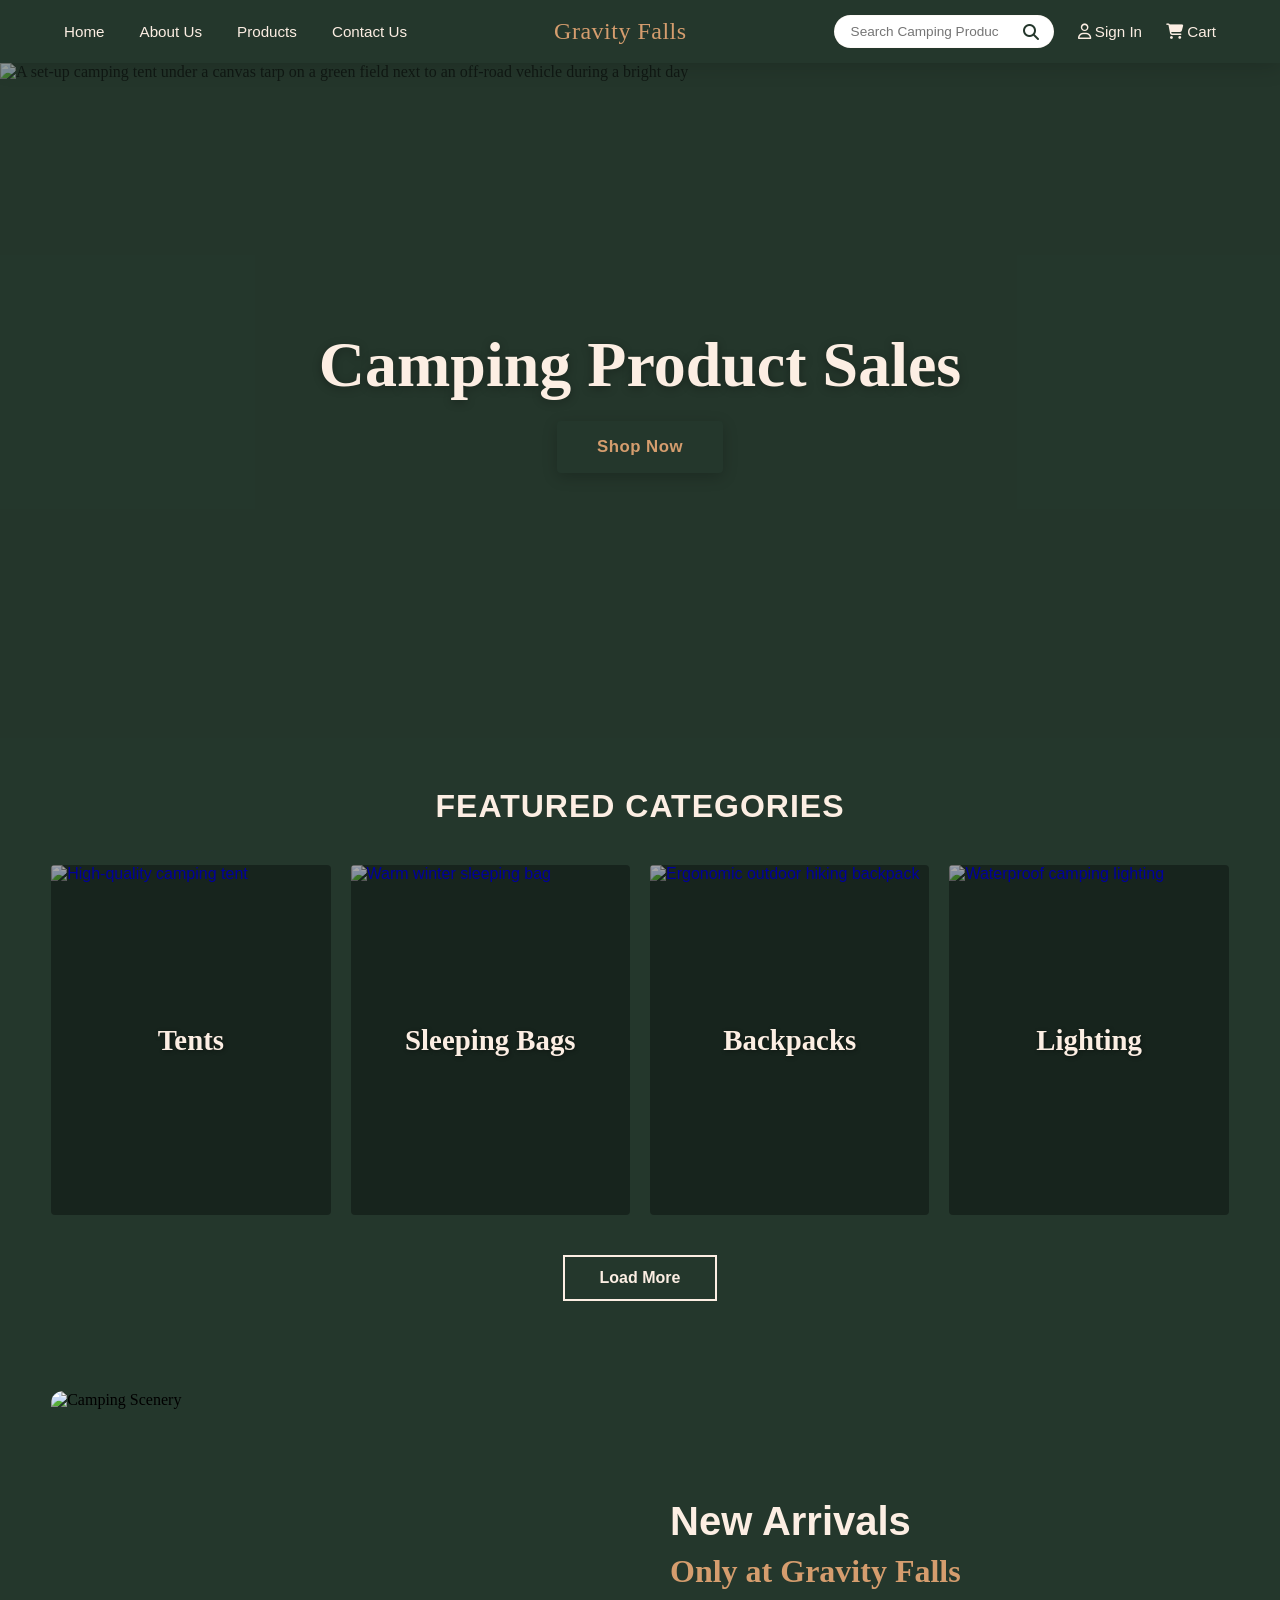
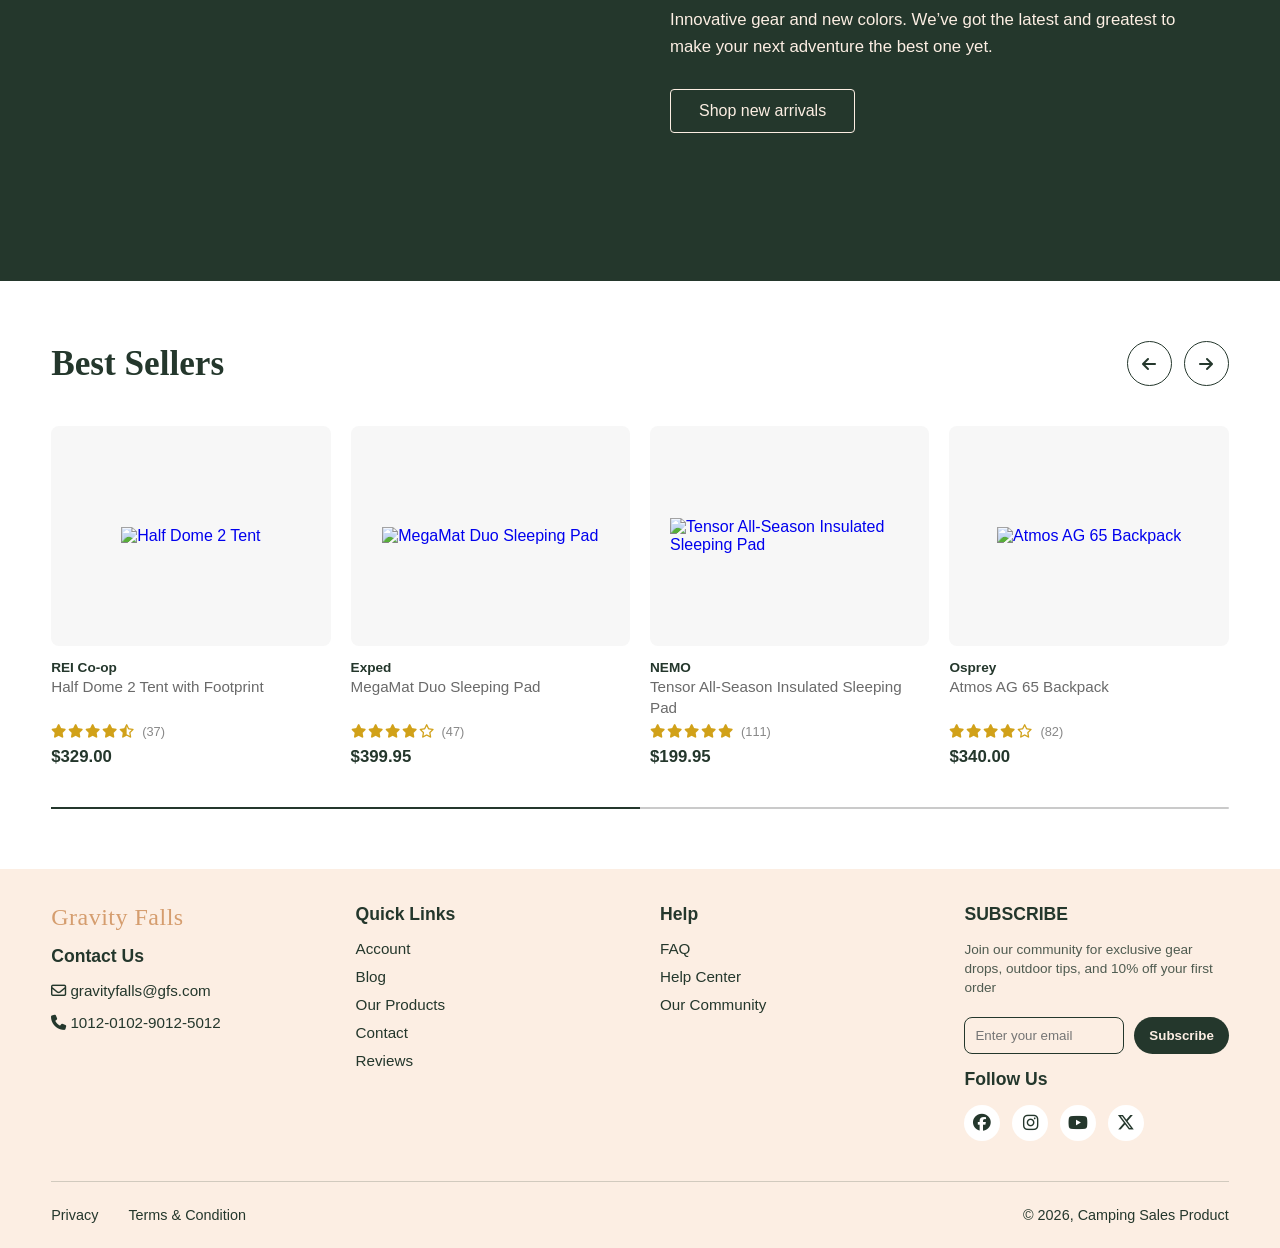
==== index.html @ e85e8c09 "Add files via upload" ====
<!DOCTYPE html>
<html lang="en">

<head>
    <meta charset="UTF-8">
    <meta name="viewport" content="width=device-width, initial-scale=1.0">
    <title>Gravity Falls</title>
    <link rel="stylesheet" href="style.css">
    <link rel="stylesheet" href="https://cdnjs.cloudflare.com/ajax/libs/font-awesome/6.4.2/css/all.min.css">
</head>

<body>

    <!-- Header Section -->
    <header class="site_header">
        <nav class="navbar">

            <!-- Hidden checkbox to power the responsive pure-CSS click toggle -->
            <input type="checkbox" id="menu_toggle" class="menu_toggle_checkbox">

            <!-- Mobile Mobile Trigger Label (Three Bars) -->
            <label for="menu_toggle" class="hamburger_button">
                <span class="bar"></span>
                <span class="bar"></span>
                <span class="bar"></span>
            </label>

            <!-- Left Zone: Nav Links -->
            <div class="left_zone">
                <ul class="nav_links">
                    <li><a href="index.html">Home</a></li>
                    <li><a href="about.html">About Us</a></li>
                    <li><a href="products.html">Products</a></li>
                    <li><a href="contact.html">Contact Us</a></li>
                </ul>
            </div>

            <!-- Center Zone: Website Name-->
            <div class="center_zone">
                <a class="website_logo" href="index.html">Gravity Falls</a>
            </div>

            <!-- Right Zone: Utilities & Shopping Tools -->
            <div class="right_zone">
                <div class="search_box">
                    <input type="search" placeholder="Search Camping Products">
                    <i class="fa-solid fa-magnifying-glass search_icon"></i>
                </div>
                <a href="sign_in.html" class="utility_link signin_link">
                    <i class="fa-regular fa-user"></i> Sign In
                </a>
                <a href="cart.html" class="utility_link cart_link">
                    <i class="fa-solid fa-cart-shopping"></i> Cart
                </a>
            </div>

        </nav>
    </header>


    <!-- Hero Section -->
    <section class="hero_section">

        <img src="images/camping_scenery/Hero1.jpg" alt="A set-up camping tent under a canvas tarp on a green field next to an off-road vehicle during a bright day" class="hero_cover_img">
        <div class="hero_dark_overlay"></div>

        <div class="hero_center_container">
            <div class="hero_text_card">
                <h1>Camping Product Sales</h1>
                <a href="products.html" class="shop_button">Shop Now</a>
            </div>
        </div>

    </section>


    <!-- Featured Categories Section -->
    <section class="categories_outer">
        <div class="categories_container">

            <h2 class="section_title">FEATURED CATEGORIES</h2>

            <div class="categories_grid">

                <a href="#" class="category_card card_tents">
                    <img src="images/camping_products/tents/path_to_your_tents_image.jpg"
                        alt="High-quality camping tent" class="card_bg_img">
                    <div class="card_overlay">
                        <h3>Tents</h3>
                    </div>
                </a>

                <a href="#" class="category_card card_sleepingbags">
                    <img src="images/camping_products/sleeping_bags/path_to_your_sleepingbags_image.jpg"
                        alt="Warm winter sleeping bag" class="card_bg_img">
                    <div class="card_overlay">
                        <h3>Sleeping Bags</h3>
                    </div>
                </a>

                <a href="#" class="category_card card_backpacks">
                    <img src="images/camping_products/backpacks/path_to_your_backpacks_image.jpg"
                        alt="Ergonomic outdoor hiking backpack" class="card_bg_img">
                    <div class="card_overlay">
                        <h3>Backpacks</h3>
                    </div>
                </a>

                <a href="#" class="category_card card_lighting">
                    <img src="images/camping_products/lightings/path_to_your_lights_image.jpg"
                        alt="Waterproof camping lighting" class="card_bg_img">
                    <div class="card_overlay">
                        <h3>Lighting</h3>
                    </div>
                </a>

            </div>
            <div class="load_more_wrapper">
                <a href="products.html" class="load_more_button">Load More</a>
            </div>

        </div>
    </section>


    <!-- New Arrivals Section -->
    <section class="new_arrival_outer">
        <div class="new_arrival_container">

            <div class="new_arrival_image_zone">
                <img src="images/camping_scenery/new_arrival.jpg" alt="Camping Scenery">
            </div>

            <div class="new_arrival_content_zone">
                <span class="new_arrival_kicker">New Arrivals</span>
                <h2>Only at Gravity Falls</h2>
                <p>Innovative gear and new colors. We’ve got the latest and greatest to make your next adventure the
                    best
                    one yet.</p>
                <a href="products.html" class="new_arrival_button">Shop new arrivals</a>
            </div>

        </div>
    </section>

    <!-- Best Sellers Section -->
    <section class="bestsellers_outer">
        <div class="bestsellers_container">

            <div class="slider_header">
                <h2>Best Sellers</h2>
                <div class="slider_controls">
                    <button class="ctrl_btn prev_btn"><i class="fa-solid fa-arrow-left"></i></button>
                    <button class="ctrl_btn next_btn"><i class="fa-solid fa-arrow-right"></i></button>
                </div>
            </div>

            <div class="slider_viewport">
                <div class="slider_track">

                    <div class="product_card">

                        <a href="#" class="product_card_link">

                            <div class="prod_img_box">
                                <img src="images/camping_products/tents/Half_Dome_2_Tent.png" alt="Half Dome 2 Tent">
                            </div>

                            <span class="prod_brand">REI Co-op</span>
                            <h3 class="prod_title">Half Dome 2 Tent with Footprint</h3>

                            <div class="prod_rating">
                                <i class="fa-solid fa-star"></i>
                                <i class="fa-solid fa-star"></i>
                                <i class="fa-solid fa-star"></i>
                                <i class="fa-solid fa-star"></i>
                                <i class="fa-regular fa-star-half-stroke"></i>
                                <span class="rating_count">(37)</span>
                            </div>

                            <span class="prod_price">$329.00</span>

                        </a>
                    </div>

                    <div class="product_card">

                        <a href="#" class="product_card_link">

                            <div class="prod_img_box">
                                <img src="images/camping_products/sleeping_bags/MegaMat_Duo_SleepingPad.png"
                                    alt="MegaMat Duo Sleeping Pad">
                            </div>

                            <span class="prod_brand">Exped</span>
                            <h3 class="prod_title">MegaMat Duo Sleeping Pad</h3>

                            <div class="prod_rating">
                                <i class="fa-solid fa-star"></i>
                                <i class="fa-solid fa-star"></i>
                                <i class="fa-solid fa-star"></i>
                                <i class="fa-solid fa-star"></i>
                                <i class="fa-regular fa-star"></i>
                                <span class="rating_count">(47)</span>
                            </div>

                            <span class="prod_price">$399.95</span>

                        </a>

                    </div>

                    <div class="product_card">

                        <a href="#" class="product_card_link">

                            <div class="prod_img_box">
                                <img src="images/camping_products/sleeping_bags/Tensor_All-Season_Insulated_SleepingPad.png"
                                    alt="Tensor All-Season Insulated Sleeping Pad">
                            </div>
                            <span class="prod_brand">NEMO</span>
                            <h3 class="prod_title">Tensor All-Season Insulated Sleeping Pad</h3>
                            <div class="prod_rating">
                                <i class="fa-solid fa-star"></i>
                                <i class="fa-solid fa-star"></i>
                                <i class="fa-solid fa-star"></i>
                                <i class="fa-solid fa-star"></i>
                                <i class="fa-solid fa-star"></i>
                                <span class="rating_count">(111)</span>
                            </div>
                            <span class="prod_price">$199.95</span>

                        </a>

                    </div>

                    <div class="product_card">

                        <a href="#" class="product_card_link">

                            <div class="prod_img_box">
                                <img src="images/camping_products/backpacks/Atmos_AG_65_Backpack.png"
                                    alt="Atmos AG 65 Backpack">
                            </div>

                            <span class="prod_brand">Osprey</span>
                            <h3 class="prod_title">Atmos AG 65 Backpack</h3>

                            <div class="prod_rating">
                                <i class="fa-solid fa-star"></i>
                                <i class="fa-solid fa-star"></i>
                                <i class="fa-solid fa-star"></i>
                                <i class="fa-solid fa-star"></i>
                                <i class="fa-regular fa-star"></i>
                                <span class="rating_count">(82)</span>
                            </div>

                            <span class="prod_price">$340.00</span>

                        </a>

                    </div>

                    <div class="product_card">

                        <a href="#" class="product_card_link">

                            <div class="prod_img_box">
                                <img src="images/camping_products/stoves/Everest2X_Camping_Stove.png"
                                    alt="Everest 2X Camping Stove">
                            </div>

                            <span class="prod_brand">Camp Chef</span>
                            <h3 class="prod_title">Everest 2X Camping Stove</h3>

                            <div class="prod_rating">
                                <i class="fa-solid fa-star"></i>
                                <i class="fa-solid fa-star"></i>
                                <i class="fa-solid fa-star"></i>
                                <i class="fa-solid fa-star"></i>
                                <i class="fa-solid fa-star"></i>
                                <span class="rating_count">(54)</span>
                            </div>

                            <span class="prod_price">$189.95</span>

                        </a>

                    </div>

                    <div class="product_card">

                        <a href="#" class="product_card_link">

                            <div class="prod_img_box">
                                <img src="images/camping_products/stoves/Jetboil_Flash_Cooking_System.png""
                                    alt="Jetboil Flash Cooking System">
                            </div>

                            <span class="prod_brand">Jetboil</span>
                            <h3 class="prod_title">Flash Backpacking Cooking System</h3>

                            <div class="prod_rating">
                                <i class="fa-solid fa-star"></i>
                                <i class="fa-solid fa-star"></i>
                                <i class="fa-solid fa-star"></i>
                                <i class="fa-solid fa-star"></i>
                                <i class="fa-solid fa-star"></i>
                                <span class="rating_count">(452)</span>
                            </div>

                            <span class="prod_price">$129.95</span>
                        </a>
                    </div>

                    <div class="product_card">

                        <a href="#" class="product_card_link">

                            <div class="prod_img_box">
                                <img src="images/camping_products/bottles/YETI_Rambler_36oz_Bottle.png"
                                    alt="YETI Rambler 36 oz Bottle">
                            </div>

                            <span class="prod_brand">YETI</span>
                            <h3 class="prod_title">Rambler 36 oz Vacuum Insulated Bottle</h3>

                            <div class="prod_rating">
                                <i class="fa-solid fa-star"></i>
                                <i class="fa-solid fa-star"></i>
                                <i class="fa-solid fa-star"></i>
                                <i class="fa-solid fa-star"></i>
                                <i class="fa-solid fa-star"></i>
                                <span class="rating_count">(512)</span>
                            </div>

                            <span class="prod_price">$50.00</span>
                        </a>
                    </div>

                    <div class="product_card">

                        <a href="#" class="product_card_link">

                            <div class="prod_img_box">
                                <img src="images/camping_products/chairs/Helinox_Chair_One.png"
                                    alt="Helinox Chair One">
                            </div>

                            <span class="prod_brand">Helinox</span>
                            <h3 class="prod_title">Chair One Lightweight Camp Chair</h3>

                            <div class="prod_rating">
                                <i class="fa-solid fa-star"></i>
                                <i class="fa-solid fa-star"></i>
                                <i class="fa-solid fa-star"></i>
                                <i class="fa-solid fa-star"></i>
                                <i class="fa-regular fa-star-half-stroke"></i>
                                <span class="rating_count">(89)</span>
                            </div>

                            <span class="prod_price">$109.95</span>
                        </a>
                    </div>

                </div>
            </div>

            <div class="slider_progress_bar">
                <div class="progress_fill"></div>
            </div>

        </div>
    </section>


    <!-- Footer Section -->
    <footer class="footer_outer">
        <div class="footer_container">

            <div class="footer_main">

                <div class="footer_column contact_col">
                    <div class="website_logo">
                        Gravity Falls
                    </div>
                    <h3>Contact Us</h3>
                    <a class="contact_item" href="mailto:gravityfalls@gfs.com">
                        <i class="fa-regular fa-envelope"></i> gravityfalls@gfs.com
                    </a>
                    <a class="contact_item" href="tel:1012010290125012">
                        <i class="fa-solid fa-phone"></i> 1012-0102-9012-5012
                    </a>
                </div>

                <div class="footer_column">
                    <h3>Quick Links</h3>
                    <ul>
                        <li><a href="account.html">Account</a></li>
                        <li><a href="#">Blog</a></li>
                        <li><a href="products.html">Our Products</a></li>
                        <li><a href="contact.html">Contact</a></li>
                        <li><a href="about.html">Reviews</a></li>
                    </ul>
                </div>

                <div class="footer_column">
                    <h3>Help</h3>
                    <ul>
                        <li><a href="#">FAQ</a></li>
                        <li><a href="#">Help Center</a></li>
                        <li><a href="#">Our Community</a></li>
                    </ul>
                </div>

                <div class="footer_column subscribe_col">
                    <h3>SUBSCRIBE</h3>
                    <p class="subscribe_message">Join our community for exclusive gear drops, outdoor tips, and 10% off
                        your first order</p>
                    <div class="subscribe_form">
                        <input type="email" placeholder="Enter your email">
                        <button type="submit">Subscribe</button>
                    </div>
                    <h3>Follow Us</h3>
                    <div class="social_icons">
                        <a href="#" class="social_circle"><i class="fab fa-facebook"></i></a>
                        <a href="#" class="social_circle"><i class="fab fa-instagram"></i></a>
                        <a href="#" class="social_circle"><i class="fab fa-youtube"></i></a>
                        <a href="#" class="social_circle"><i class="fab fa-x-twitter"></i></a>
                    </div>
                </div>

            </div>
            <div class="footer_bottom">
                <div class="bottom_links">
                    <a href="#">Privacy</a>
                    <a href="#">Terms & Condition</a>
                </div>
                <p class="copyright">© 2026, Camping Sales Product</p>
            </div>

        </div>
    </footer>
    <script src="script.js"></script>
</body>

</html>
---- style.css ----
/* --- Global Styles and Resets --- */
*,
*::before,
*::after {
    margin: 0;
    padding: 0;
    box-sizing: border-box;
}

a,
input,
button,
textarea,
select {
    font-family: 'Inter', sans-serif;
    text-decoration: none;
    outline: none;
}

/* Clean Media/Asset Resets */
img,
video {
    max-width: 100%;
    height: auto;
    display: block;
}

html,
body {
    margin: 0;
    padding: 0;
    background-color: #24372C;
    /* 👈 This controls the color outside your main wrapper */
    width: 100%;
    min-height: 100vh;
}

/* --- Header ---*/
.site_header {
    position: -webkit-sticky;
    position: sticky;
    top: 0;
    left: 0;
    width: 100%;

    z-index: 9999;

    background-color: #24372C;
    box-shadow: 0 4px 20px rgba(0, 0, 0, 0.15);
    box-sizing: border-box;
}

.navbar {
    display: flex;
    justify-content: space-between;
    align-items: center;
    padding: 15px 5%;
    max-width: 1400px;
    margin: 0 auto;
    position: relative;
}

.menu_toggle_checkbox {
    display: none;
}

.hamburger_button {
    display: none;
    flex-direction: column;
    gap: 5px;
    cursor: pointer;
    z-index: 100;
}

.hamburger_button .bar {
    width: 25px;
    height: 3px;
    background-color: #FCEEE3;
    transition: all 0.3s ease;
}

.nav_links {
    display: flex;
    list-style: none;
    gap: 35px;
}

.nav_links a,
.utility_link {
    color: #FCEEE3;
    font-weight: 500;
    font-size: 0.95rem;
    transition: color 0.2s ease;
}

.nav_links a:hover,
.utility_link:hover {
    color: #D59D6E;
}

.center_zone {
    display: flex;
    justify-content: center;
    align-items: center;
}

.website_logo {
    font-family: 'DM Serif Display', serif;
    color: #D59D6E;
    font-weight: 500;
    font-size: 1.5rem;
    letter-spacing: 0.5px;
}

.right_zone {
    display: flex;
    align-items: center;
    gap: 24px;
}

.search_box {
    position: relative;
    display: flex;
    align-items: center;
}

.search_box input {
    padding: 8px 40px 8px 16px;
    border: 1px solid rgba(252, 238, 227, 0.3);
    border-radius: 20px;
    background-color: #ffffff;
    width: 220px;
    font-size: 0.85rem;
}

.search_icon {
    position: absolute;
    right: 15px;
    color: #24372C;
}

/* Specialized Header Style for Authentication Pages (Sign In/Sign Up) */

/* 1. Establish the positioning anchor context for the centered logo */
.site_header .auth-header-style {
    position: relative !important;
    /* Set layout anchor point */
    display: flex;
    justify-content: space-between;
    /* Pushes the remaining link blocks cleanly to opposite sides */
    align-items: center;
    width: 100%;
    padding: 20px 5%;
    box-sizing: border-box;
}

/* 2. Target the Gravity Falls Logo Link inside the Auth Header only */
.auth-header-style .center_zone {
    /* 🚨 THE FORCE-CENTER SYSTEM 🚨 */
    position: absolute !important;
    left: 50% !important;
    top: 50% !important;
    transform: translate(-50%, -50%) !important;
    /* Locks logo mass perfectly at dead center of the viewport */

    /* Presentation details matching your brand */
    white-space: nowrap;
    z-index: 10;
}

/* 3. Ensure the left-side links don't stretch into the absolute center space */
.auth-header-style .left_zone {
    display: flex;
    gap: 24px;
    z-index: 2;
}

/* 4. Ensure the right-side actions stay perfectly aligned to the right wall */
.auth-header-style .right_zone {
    display: flex;
    gap: 20px;
    z-index: 2;
}


/* --- Footer Section --- */
.footer_outer {
    display: flex;
    justify-content: space-between;
    background-color: #FCEEE3;
    width: 100%;
    color: #24372C;
    padding-top: 35px;
}

.footer_container {
    max-width: 1400px;
    margin: 0 auto;
    width: 100%;
    padding: 0 4%;
}

.footer_main {
    display: flex;
    justify-content: space-between;
    align-items: flex-start;
    gap: 40px;
    padding-bottom: 40px;
}

.footer_column {
    display: flex;
    flex-direction: column;
    gap: 15px;
    flex: 1;
}

.footer_column h3 {
    font-family: 'Inter', sans-serif;
    font-size: 1.1rem;
    font-weight: 700;
    text-transform: capitalize;
}

.footer_column ul {
    list-style: none;
    padding: 0;
    margin: 0;
    display: flex;
    flex-direction: column;
    gap: 10px;
}

.footer_column a {
    color: #24372C;
    font-family: 'Inter', sans-serif;
    font-size: 0.95rem;
    transition: color 0.2s;
}

.footer_column a:hover {
    color: #C5926B;
}

.subscribe_form {
    display: flex;
    gap: 10px;
}

.subscribe_message {
    font-family: 'Inter', sans-serif;
    font-size: 0.85rem;
    line-height: 1.4;
    color: #24372C;
    opacity: 0.8;
    margin-bottom: 5px;
}

.subscribe_form input {
    padding: 10px;
    border: 1px solid #24372C;
    border-radius: 8px;
    background-color: transparent;
    width: 100%;
}

.subscribe_form button {
    background-color: #24372C;
    color: #FCEEE3;
    border: none;
    padding: 10px 15px;
    border-radius: 20px;
    cursor: pointer;
    font-weight: 600;
}

.subscribe_form button:hover {
    outline: 1px solid #24372C;
    background-color: transparent;
    color: #24372C;
}

.social_icons {
    display: flex;
    gap: 12px;
}

.social_circle {
    display: flex;
    justify-content: center;
    align-items: center;
    width: 35px;
    height: 35px;
    background-color: #ffffff; 
    border-radius: 50%;
    font-weight: bold;
    text-decoration: none;
}

.social_circle i {
    color: #24372C;
    font-size: 1.1rem;
    transition: transform 0.2s ease;
}

.social_circle:hover i {
    transform: scale(1.2);
    color: #C5926B;
}

/* --- BOTTOM BAR STYLING --- */
.footer_bottom {
    display: flex;
    justify-content: space-between;
    align-items: center;
    border-top: 1px solid rgba(36, 55, 44, 0.2);
    padding: 25px 0;
    font-family: 'Inter', sans-serif;
    font-size: 0.9rem;
}

.bottom_links {
    display: flex;
    gap: 30px;
}

.bottom_links a {
    color: #24372C;
}

.bottom_links a:hover {
    text-decoration: underline;
}


/* --- Hero Section --- */

.hero_section {
    position: relative;
    /* Acts as the absolute anchoring boundary for the image and overlay */
    width: 100%;
    min-height: 75vh;
    /* Automatically spans across 75% of the browser window height */
    display: flex;
    align-items: center;
    justify-content: center;
    overflow: hidden;
    /* Keeps anything that spills out cleanly clipped */
}

/* 1. Force the HTML Image to stretch and behave like a background backdrop */
.hero_cover_img {
    position: absolute;
    top: 0;
    left: 0;
    width: 100%;
    height: 100%;
    object-fit: cover;
    object-position: bottom;
}

/* 2. Dark Tint Overlay Screen to guarantee the text remains easy to read */
.hero_dark_overlay {
    position: absolute;
    top: 0;
    left: 0;
    width: 100%;
    height: 100%;
    background-color: rgba(36, 55, 44, 0.45);
    /* Uses your forest green color code with 45% transparency */
    z-index: 2;
    /* Sits directly above the image, but below text */
}

/* 3. The Content Container bounding box */
.hero_center_container {
    position: relative;
    z-index: 3;
    /* Sits safely on top of the dark tint screen */
    width: 100%;
    max-width: 1400px;
    padding: 0 5%;
    display: flex;
    justify-content: center;
}

/* 4. Centered Text Alignment Card */
.hero_text_card {
    text-align: center;
    max-width: 750px;
    /* Prevents text lines from getting too long and hard to scan */
    color: #FCEEE3;
    /* Cream white text contrast */
}

.hero_text_card h1 {
    font-family: 'DM Serif Display', serif;
    color: #FCEEE3;
    /* Overrides your dark header color baseline with glowing white */
    font-size: 4rem;
    line-height: 1.15;
    margin-bottom: 20px;
    text-shadow: 0 2px 10px rgba(0, 0, 0, 0.3);
    /* Soft subtle shadow to boost text sharpness */
}

/* Call-to-Action Primary Button */
.shop_button {
    display: inline-block;
    background-color: #24372C;
    /* Brand Gold primary anchor coloring */
    color: #D59D6E;
    /* Dark text inside button for contrast safety readings */
    padding: 16px 40px;
    border-radius: 4px;
    font-weight: 600;
    font-size: 1.05rem;
    letter-spacing: 0.5px;
    transition: all 0.25s ease;
    box-shadow: 0 4px 15px rgba(0, 0, 0, 0.2);
}

.shop_button:hover {
    background-color: #24372C;
    /* Smooth inverse transition state back to green */
    color: #FCEEE3;
    transform: translateY(-2px);
    /* Gentle modern micro-lift effect */
}


/* --- CATEGORIES SECTION --- */
.categories_outer {
    background-color: #24372C;
    padding: 50px 0;
    width: 100%;
}

.categories_container {
    max-width: 1400px;
    margin: 0 auto;
    width: 100%;
    padding: 0 4%;
}

.section_title {
    text-align: center;
    font-family: 'Inter', sans-serif;
    font-size: 2rem;
    font-weight: 700;
    letter-spacing: 1px;
    margin-bottom: 40px;
    color: #FCEEE3;
}

/* --- THE GRID ENGINE --- */
.categories_grid {
    display: grid;
    grid-template-columns: repeat(4, 1fr);
    gap: 20px;
    margin-bottom: 40px;
}

/* Individual Card Setup */
.category_card {
    height: 350px;
    border-radius: 4px;
    overflow: hidden;
    text-decoration: none;
    display: block;
    background-size: cover;
    background-position: center;
    transition: transform 0.3s ease;

    position: relative;
    overflow: hidden;
}

.card_bg_img {
    position: absolute;
    top: 0;
    left: 0;
    width: 100% !important;
    height: 100% !important;

    /* 🚨 THE CRITICAL IMAGE PROPERTY 🚨 */
    object-fit: cover;
    /* Forces the photo to crop and scale smoothly without stretching awkwardly */

    object-position: center;
    z-index: 1;
    /* Sits below your text overlays */
    transition: transform 0.4s ease;
    /* Smooth transition effect for hover zoom */
}


/* Subtle Hover zoom effect */
.category_card:hover {
    transform: translateY(-5px);
}

/* Overlay dark tinted screen to make text readable */
.card_overlay {
    position: absolute;
    background-color: rgba(0, 0, 0, 0.35);
    width: 100%;
    height: 100%;
    display: flex;
    justify-content: center;
    align-items: center;
    transition: background-color 0.3s ease;
    z-index: 2;
}

.category_card:hover .card_overlay {
    background-color: rgba(0, 0, 0, 0.45);
}

/* Typography on top of images */
.card_overlay h3 {
    color: #FCEEE3;
    font-family: 'DM Serif Display', serif;
    font-size: 1.8rem;
    text-shadow: 1px 1px 4px rgba(0, 0, 0, 0.4);
}

/* --- LOAD MORE BUTTON --- */
.load_more_wrapper {
    display: flex;
    justify-content: center;
}

.load_more_button {
    background-color: transparent;
    color: #FCEEE3;
    border: 2px solid #FCEEE3;
    padding: 12px 35px;
    font-family: 'Inter', sans-serif;
    font-weight: 600;
    font-size: 1rem;
    cursor: pointer;
    transition: all 0.2s ease;
}

.load_more_button:hover {
    background-color: #FCEEE3;
    color: #24372C;
}


/* --- NEW ARRIVALS SECTION STYLING --- */
.new_arrival_outer {
    background-color: #24372C;
    padding: 40px 0;
    width: 100%;
}

.new_arrival_container {
    max-width: 1400px;
    margin: 0 auto;
    width: 100%;
    padding: 0 4%;
    display: flex;
    align-items: center;
    gap: 60px;
}

/* --- LEFT COLUMN: IMAGE SETUP --- */
.new_arrival_image_zone {
    flex: 1;
}

.new_arrival_image_zone img {
    width: 100%;
    height: auto;
    display: block;
    border-radius: 12px;
    object-fit: cover;
    height: 450px;
    /* background-size: cover;
    background-position: center; */
}

/* --- RIGHT COLUMN: TEXT CARD SETUP --- */
.new_arrival_content_zone {
    flex: 1;
    display: flex;
    flex-direction: column;
    align-items: flex-start;
}

.new_arrival_kicker {
    font-family: 'Inter', sans-serif;
    font-size: 2.5rem;
    font-weight: 600;
    color: #FCEEE3;
    margin-bottom: 8px;
}

.new_arrival_content_zone h2 {
    font-family: 'DM Serif Display', serif;
    font-size: 2rem;
    color: #D59D6E;
    margin-bottom: 16px;
    line-height: 1.2;
}

.new_arrival_content_zone p {
    font-family: 'Inter', sans-serif;
    font-size: 1.05rem;
    line-height: 1.6;
    color: #FCEEE3;
    margin-bottom: 28px;
    max-width: 520px;
}

/* --- THE CALL-TO-ACTION BUTTON --- */
.new_arrival_button {
    display: inline-block;
    text-decoration: none;
    font-family: 'Inter', sans-serif;
    font-weight: 500;
    font-size: 1rem;
    color: #FCEEE3;
    background-color: transparent;
    border: 1px solid #FCEEE3;
    padding: 12px 28px;
    border-radius: 4px;
    transition: all 0.2s ease;
}

/* Hover Interactive State */
.new_arrival_button:hover {
    background-color: #FCEEE3;
    color: #24372C;
}


/* --- BEST SELLERS SLIDER STYLING --- */
.bestsellers_outer {
    background-color: #ffffff;
    padding: 60px 0;
    width: 100%;
}

.bestsellers_container {
    max-width: 1400px;
    margin: 0 auto;
    width: 100%;
    padding: 0 4%;
    display: grid;
}

.slider_header {
    display: flex;
    justify-content: space-between;
    align-items: center;
    margin-bottom: 30px;
}

.slider_header h2 {
    font-family: 'DM Serif Display', serif;
    font-size: 2.2rem;
    color: #24372C;
}

/* Rounded Navigation Arrow Buttons */
.slider_controls {
    display: flex;
    gap: 12px;
}

.ctrl_btn {
    width: 45px;
    height: 45px;
    border-radius: 50%;
    border: 1px solid #24372C;
    background-color: #ffffff;
    color: #24372C;
    cursor: pointer;
    display: flex;
    justify-content: center;
    align-items: center;
    font-size: 1rem;
    transition: all 0.2s ease;
}

.ctrl_btn:hover {
    background-color: #24372C;
    color: #FCEEE3;
}

/* --- THE VIEWPORT WINDOW --- */
.slider_viewport {
    width: 100%;
    overflow: hidden;
    /* Hides extra products extending off-screen */
    padding: 10px 0;
}

/* --- THE TRACK ENGINE --- */
.slider_track {
    display: flex;
    gap: 20px;
    width: 100%;
    transition: transform 0.5s cubic-bezier(0.25, 1, 0.5, 1);
    /* Makes the sliding snap beautifully smoothly */
}

/* --- INDIVIDUAL PRODUCT CARDS --- */
.product_card {
    /* calculation: takes up exactly 25% of window minus the gaps to show 4 cards total */
    flex: 0 0 calc(25% - 15px);
    display: flex;
    flex-direction: column;
    background-color: #ffffff;
}

.prod_img_box {
    background-color: #f7f7f7;
    /* Soft gray backing card style from REI */
    border-radius: 8px;
    padding: 20px;
    margin-bottom: 12px;
    display: flex;
    justify-content: center;
    align-items: center;
    height: 220px;
}

.prod_img_box img {
    max-height: 100%;
    max-width: 100%;
    object-fit: contain;
    /* Keeps items cleanly boxed without crop distortion */
}

.prod_brand {
    font-family: 'Inter', sans-serif;
    font-weight: 700;
    font-size: 0.85rem;
    color: #24372C;
    margin-bottom: 4px;
}

.prod_title {
    font-family: 'Inter', sans-serif;
    font-weight: 400;
    font-size: 0.95rem;
    line-height: 1.4;
    color: #6a6a6a;
    margin-bottom: 8px;
    /* Limits text display to 2 lines so alignment stays clean across all cards */
    display: -webkit-box;
    overflow: hidden;
    height: 40px;
}

/* Font Awesome Gold Stars Setup */
.prod_rating {
    display: flex;
    align-items: center;
    gap: 2px;
    color: #d1a119;
    /* Warm gold stars */
    font-size: 0.85rem;
    margin-bottom: 8px;
}

.rating_count {
    color: #666666;
    margin-left: 6px;
    font-size: 0.8rem;
}

.prod_price {
    font-family: 'Inter', sans-serif;
    font-weight: 600;
    font-size: 1.05rem;
    color: #24372C;
}

/* --- BOTTOM WIREFRAME PROGRESS TRACKBAR --- */
.slider_progress_bar {
    width: 100%;
    height: 2px;
    background-color: #cacaca;
    margin-top: 30px;
    position: relative;
    border-radius: 2px;
}

.progress_fill {
    position: absolute;
    left: 0;
    top: 0;
    height: 100%;
    width: 50%;
    /* Set width manually to reflect active slide position viewing */
    background-color: #24372C;
    transition: left 0.5s ease, width 0.5s ease;
}


/* --- About Page Styling --- */

.about_page_wrapper {
    width: 100%;
    background-color: #24372C;
    /* margin: 0 auto; */
    padding-right: 4%;
    padding-left: 4%;
    padding-bottom: 4%;
    box-sizing: border-box;
    font-family: inherit;
}

.text_center {
    text-align: center;
}

/* --- Section 1: Hero Frame Box (Light Inner container Box inside Dark Canvas) --- */
.about_hero_section {
    text-align: center;
    background-color: #24372C;
    padding-top: 40px;
    /* Extra bottom cushion allows overlapping images to sit safely */
    /* margin: 0 auto; */
    width: 100%;
    height: 300px;
}

.about_hero_section h1 {
    font-size: 3.2rem;
    color: #FCEEE3;
    /* Dark green font focal contrast headline */
    margin: 0 auto 15px auto;
    font-weight: 700;
}

.section_intro {
    max-width: 750px;
    margin: 0 auto 0px auto;
    color: #D1DDD6;
    font-size: 1.05rem;
    line-height: 1.7;
}

/* --- Staggered Multi-Size Image Grid Setup --- */
.hero_gallery_grid {
    display: flex;
    justify-content: space-between;
    align-items: flex-start;
    /* Keeps layout components top-aligned for staggered drop heights */
    gap: 24px;
    width: 100%;
}

.gallery_img_box {
    flex: 1;
    background-color: #DDE2DF;
    /* Placeholder fallback image color block matching your wireframe styles */
    border-radius: 12px;
    overflow: hidden;
    box-shadow: 0 12px 32px rgba(0, 0, 0, 0.15);
    /* Adds elevation lift separation context */
}

.gallery_img_box img {
    width: 100%;
    height: 100%;
    object-fit: cover;
    /* Zero stretch compression image styling scaling rules */
}

/* Asymmetrical Height Config verbatim from wireframes */
.hero_gallery_grid .gallery_img_box:nth-child(1) {
    height: 350px;
    margin-top: 0;
}

.hero_gallery_grid .gallery_img_box:nth-child(2) {
    height: 230px;
    margin-top: 40px;
}

.hero_gallery_grid .gallery_img_box:nth-child(3) {
    height: 390px;
    margin-top: 0;
}

.hero_gallery_grid .gallery_img_box:nth-child(4) {
    height: 290px;
    margin-top: 20px;
}


/* --- Section 2: Split Informational Content Columns --- */
.about_split_intro_section {
    max-width: 1200px;
    margin: 50px auto 100px auto;
}

.about_split_intro_section h2 {
    max-width: 950px;
    font-size: 2.4rem;
    color: #FCEEE3;
    margin-bottom: 35px;
    line-height: 1.3;
}

.split_text_row {
    display: flex;
    gap: 50px;
}

.split_text_row p {
    flex: 1;
    color: #D1DDD6;
    line-height: 1.75;
    font-size: 1.05rem;
}


/* --- Section 3: Empower Adventurers Banner Section --- */
.about_split_intro_section,
.empower_section,
.features_badge_section,
.testimonials_section {
    max-width: 1200px;
    margin-left: auto;
    margin-right: auto;
}

.empower_section {
    margin-bottom: 110px;
}

.empower_container {
    display: flex;
    align-items: center;
    gap: 60px;
}

.empower_img_zone {
    flex: 1;
    height: 420px;
    background-color: rgba(255, 255, 255, 0.1);
    border-radius: 16px;
    overflow: hidden;
}

.empower_img_zone img {
    width: 100%;
    height: 100%;
    object-fit: cover;
}

.empower_content_zone {
    flex: 1;
}

.empower_content_zone h2 {
    font-size: 2.4rem;
    color: #FCEEE3;
    margin-bottom: 20px;
}

.empower_content_zone p {
    color: #D1DDD6;
    line-height: 1.75;
    font-size: 1.05rem;
}


/* --- Section 4: Three Column Badges Grid --- */
.features_badge_section {
    margin-bottom: 110px;
}

.features_badge_section h2 {
    text-align: center;
    font-size: 2.4rem;
    color: #FCEEE3;
    margin-bottom: 15px;
}

.features_sub {
    max-width: 800px;
    margin: 0 auto 50px auto;
    color: #D1DDD6;
    font-size: 1.05rem;
}

.badges_grid {
    display: flex;
    justify-content: space-between;
    gap: 30px;
}

.badge_card {
    flex: 1;
    text-align: center;
    display: flex;
    flex-direction: column;
    align-items: center;
    padding: 10px;
}

.circle_avatar_placeholder {
    width: 130px;
    height: 130px;
    border-radius: 50%;
    background-color: rgba(255, 255, 255, 0.15);
    margin-bottom: 25px;
    overflow: hidden;
}

.circle_avatar_placeholder img {
    width: 100%;
    height: 100%;
    object-fit: cover;
}

.badge_card h3 {
    font-size: 1.35rem;
    margin-bottom: 12px;
    color: #FCEEE3;
}

.badge_card p {
    color: #D1DDD6;
    font-size: 0.98rem;
    line-height: 1.5;
}


/* --- Section 5: Review Cards Block (Color Updates requested) --- */
.testimonials_section {
    margin-bottom: 60px;
}

.testimonials_section h2 {
    text-align: center;
    font-size: 2.4rem;
    color: #FCEEE3;
    margin-bottom: 12px;
}

.testimonial_sub {
    color: #B2C4B9;
    margin-bottom: 50px;
}

.reviews_grid {
    display: flex;
    justify-content: space-between;
    gap: 25px;
}

.review_card {
    flex: 1;
    background-color: #24372C;
    border: 1px solid #3A5344;
    border-radius: 16px;
    padding: 35px;
    display: flex;
    flex-direction: column;
    justify-content: space-between;
    box-shadow: 0 8px 24px rgba(0, 0, 0, 0.1);
}

.stars_row {
    color: #FFC107;
    font-size: 1.1rem;
    margin-bottom: 20px;
}

.review_text {
    color: #E2EAE5;
    line-height: 1.7;
    margin-bottom: 30px;
    font-size: 0.98rem;
    font-style: italic;
}

.reviewer_profile {
    display: flex;
    align-items: center;
    gap: 15px;
    border-top: 1px solid #3A5344;
    padding-top: 20px;
}

.profile_circle {
    width: 48px;
    height: 48px;
    border-radius: 50%;
    overflow: hidden;
}

.profile_circle img {
    width: 100%;
    height: 100%;
    object-fit: cover;
}

.profile_info h4 {
    margin: 0 0 4px 0;
    font-size: 1rem;
    color: #FCEEE3;
}

.profile_info span {
    font-size: 0.85rem;
    color: #B2C4B9;
}


/* --- USER REGISTRATION & AUTHENTICATION STYLING SYSTEM --- */

/* Global core document canvas setup wrapper layer */
.auth_page_container {
    width: 100%;
    min-height: calc(100vh - 160px);
    background-color: #24372C;
    display: flex;
    justify-content: center;
    align-items: center;
    padding: 60px 4% 90px 4%;
    box-sizing: border-box;
}

/* Master Centered Content Card Element Block wrapper */
.auth_split_card {
    width: 100%;
    max-width: 1140px;
    min-height: 640px;
    background-color: #F4F6F5;
    border-radius: 24px;
    box-shadow: 0 20px 50px rgba(0, 0, 0, 0.3);
    display: flex;
    overflow: hidden;
}

/* --- Left Column Panel: Brand Graphics Promo Billboard Zone --- */
.auth_brand_side {
    flex: 1.1;
    /* background-color: #1A2820;        */
    background-image: linear-gradient(to top, rgba(26, 40, 32, 0.92), rgba(36, 55, 44, 0.45)),
        url('https://images.unsplash.com/photo-1504280390367-361c6d9f38f4?auto=format&fit=crop&w=1000&q=80');
    /* Beautiful mountain trail camp background asset overlay */
    background-size: cover;
    background-position: center;
    padding: 45px;
    display: flex;
    flex-direction: column;
    justify-content: space-between;
    position: relative;
    color: #FFFFFF;
}

.brand_logo_row {
    display: flex;
    align-items: center;
    gap: 12px;
}

.logo_icon_badge {
    width: 36px;
    height: 36px;
    background-color: #FCEEE3;
    border-radius: 50%;
    display: inline-block;
    position: relative;
}

/* Tiny tree-like structural representation icon inside logo circle element */
.logo_icon_badge::after {
    content: "▲";
    color: #24372C;
    font-size: 14px;
    position: absolute;
    top: 50%;
    left: 50%;
    transform: translate(-50%, -50%);
}

.logo_text_brand {
    font-size: 1.3rem;
    font-weight: 700;
    letter-spacing: 0.5px;
    color: #D59D6E;
}

.brand_promo_content h2 {
    font-size: 2.3rem;
    line-height: 1.25;
    margin-bottom: 15px;
    font-weight: 700;
    color: #FCEEE3;
}

.brand_promo_content p {
    color: #D1DDD6;
    font-size: 1rem;
    line-height: 1.6;
    margin-bottom: 35px;
    max-width: 440px;
}

/* Slider Pagination Node dots */
.carousel_indicators_row {
    display: flex;
    gap: 8px;
}

.indicator_dot {
    width: 8px;
    height: 8px;
    border-radius: 50%;
    background-color: rgba(255, 255, 255, 0.35);
}

.indicator_dot.active {
    width: 24px;
    border-radius: 6px;
    background-color: #FFFFFF;
}

/* --- Right Column Panel: Interactive Form Data Handling Container --- */
.auth_form_side {
    flex: 1;
    padding: 55px 50px;
    display: flex;
    flex-direction: column;
    justify-content: center;
    background-color: #F4F6F5;
}

.form_header_block {
    margin-bottom: 30px;
}

.form_header_block h2 {
    font-size: 1.95rem;
    color: #24372C;
    margin: 0 0 6px 0;
    font-weight: 700;
}

.form_header_block p {
    color: #6C7E73;
    font-size: 0.95rem;
    margin: 0;
}

/* Dynamic HTML Form Fields Framework formatting rules */
.auth_action_form {
    width: 100%;
}

.form_input_group {
    margin-bottom: 18px;
    display: flex;
    flex-direction: column;
    gap: 6px;
}

.form_input_group label {
    font-size: 0.88rem;
    font-weight: 600;
    color: #24372C;
}

.form_input_group input {
    width: 100%;
    padding: 12px 16px;
    border: 1.5px solid #D1DDD6;
    background-color: #FFFFFF;
    border-radius: 10px;
    font-size: 0.95rem;
    color: #24372C;
    box-sizing: border-box;
    transition: all 0.2s ease;
}

.form_input_group input:focus {
    outline: none;
    border-color: #24372C;
    box-shadow: 0 0 0 3px rgba(36, 55, 44, 0.08);
}

/* Layout options and utilities rows configurations rules */
.form_utilities_row {
    display: flex;
    justify-content: space-between;
    align-items: center;
    margin: 20px 0 25px 0;
    font-size: 0.88rem;
}

/* Pure Custom Checked Option Architecture Styles styling mapping block */
.custom_checkbox_container {
    display: flex;
    align-items: center;
    gap: 8px;
    color: #24372C;
    cursor: pointer;
    font-weight: 500;
    user-select: none;
}

.custom_checkbox_container input {
    display: none;
    /* Hide default browser input elements */
}

.checkmark {
    width: 18px;
    height: 18px;
    border: 1.5px solid #24372C;
    border-radius: 4px;
    display: inline-block;
    position: relative;
    background-color: #FFFFFF;
}

.custom_checkbox_container input:checked~.checkmark {
    background-color: #24372C;
}

.custom_checkbox_container input:checked~.checkmark::after {
    content: "✓";
    color: #FFFFFF;
    font-size: 12px;
    position: absolute;
    top: 50%;
    left: 50%;
    transform: translate(-50%, -50%);
}

.form_forgot_link,
.inline_policy_link {
    color: #24372C;
    text-decoration: none;
    font-weight: 600;
}

.form_forgot_link:hover,
.inline_policy_link:hover {
    text-decoration: underline;
}

/* Master Core Action Buttons Component mapping */
.auth_submit_btn {
    width: 100%;
    padding: 14px;
    background-color: #000000;
    /* Solid dense wireframe-perfect baseline button color style */
    color: #FCEEE3;
    border: none;
    border-radius: 30px;
    /* Soft curved radius edges matching image_9d2471.png */
    font-size: 1rem;
    font-weight: 600;
    cursor: pointer;
    box-sizing: border-box;
    transition: background-color 0.2s ease, transform 0.1s ease;
}

.auth_submit_btn:hover {
    background-color: #24372C;
    /* Smooth transitions into brand primary colors on mouse states */
}

.auth_submit_btn:active {
    transform: scale(0.99);
}

/* --- Alternative Third Party Verification Splits Layout Rules --- */
.social_divider_bar {
    text-align: center;
    position: relative;
    margin: 25px 0;
    width: 100%;
}

.social_divider_bar::before {
    content: "";
    position: absolute;
    left: 0;
    right: 0;
    top: 50%;
    height: 1px;
    background-color: #D1DDD6;
    z-index: 1;
}

.social_divider_bar span {
    background-color: #F4F6F5;
    padding: 0 15px;
    font-size: 0.8rem;
    color: #6C7E73;
    position: relative;
    z-index: 2;
    text-transform: uppercase;
    letter-spacing: 0.5px;
}

.social_btn_grid {
    display: flex;
    gap: 16px;
    width: 100%;
    margin-bottom: 30px;
}

.social_auth_btn {
    flex: 1;
    display: flex;
    align-items: center;
    justify-content: center;
    gap: 10px;
    padding: 11px 16px;
    background-color: #FFFFFF;
    border: 1.5px solid #D1DDD6;
    border-radius: 10px;
    font-size: 0.88rem;
    font-weight: 600;
    color: #24372C;
    cursor: pointer;
    box-sizing: border-box;
    transition: all 0.2s ease;
}

.social_auth_btn img {
    width: 18px;
    height: 18px;
}

.social_auth_btn:hover {
    background-color: #EBF0ED;
    border-color: #24372C;
}

/* Form redirection foot note captions links codes */
.auth_switch_foot {
    text-align: center;
    margin: 0;
    font-size: 0.92rem;
    color: #6C7E73;
}

.auth_switch_foot a {
    color: #24372C;
    text-decoration: none;
    font-weight: 700;
}

.auth_switch_foot a:hover {
    text-decoration: underline;
}




/* --- CONTACT PAGE GLOBAL STYLINGS --- */


/* HERO SECTION STYLING */
.contact_hero {
    position: relative;
    /* Acts as the absolute anchoring boundary for the image and overlay */
    width: 100%;
    min-height: 55vh;
    /* Automatically spans across 75% of the browser window height */
    display: flex;
    align-items: center;
    justify-content: center;
    overflow: hidden;
    /* Keeps anything that spills out cleanly clipped */
}

/* 1. Force the HTML Image to stretch and behave like a background backdrop */
.contact_hero_img {
    position: absolute;
    top: 0;
    left: 0;
    width: 100%;
    height: 100%;
    object-fit: cover;
    object-position: center;
}

/* 2. Dark Tint Overlay Screen to guarantee the text remains easy to read */
.hero_dark_overlay {
    position: absolute;
    top: 0;
    left: 0;
    width: 100%;
    height: 100%;
    background-color: rgba(36, 55, 44, 0.45);
    /* Uses your forest green color code with 45% transparency */
    z-index: 2;
    /* Sits directly above the image, but below text */
}

/* 3. The Content Container bounding box */
.hero_container {
    position: relative;
    z-index: 3;
    /* Sits safely on top of the dark tint screen */
    width: 100%;
    max-width: 1400px;
    padding: 0 5%;
    display: flex;
    justify-content: center;
}

/* 4. Centered Text Alignment Card */
.hero_content {
    text-align: center;
    max-width: 750px;
    /* Prevents text lines from getting too long and hard to scan */
    color: #FCEEE3;
    /* Cream white text contrast */
}

.hero_content h1 {
    font-family: 'DM Serif Display', serif;
    color: #FCEEE3;
    /* Overrides your dark header color baseline with glowing white */
    font-size: 4rem;
    line-height: 1.15;
    margin-bottom: 20px;
    text-shadow: 0 2px 10px rgba(0, 0, 0, 0.3);
    /* Soft subtle shadow to boost text sharpness */
}

.hero_content p {
    font-family: 'Inter', sans-serif;
    color: #D1DDD6;
    /* Soft light gray for subtext to create depth hierarchy */
    font-size: 1.05rem;
    line-height: 1.6;
}

/* MAIN WRAPPER CONTAINER */
.contact_wrapper {
    padding: 80px 4%;
    background-color: #24372C;
    display: flex;
    justify-content: center;
    width: 100%;
}

.contact_grid_box {
    display: grid;
    grid-template-columns: 45% 55%; /* Splits side panels nicely */
    max-width: 1200px;
    width: 100%;
    background-color: #ffffff; /* Grey baseline container background matching image_e6f9fd.png */
    border-radius: 12px;
    overflow: hidden;
    box-shadow: 0 8px 24px rgba(0,0,0,0.05);
}

/* LEFT PANEL DETAILS */
.info_panel {
    background-color: #FCEEE3; /* Distinct slightly darker tone layout side fill */
    padding: 50px;
    display: flex;
    flex-direction: column;
}

.info_panel h2 {
    font-family: 'DM Serif Display', serif;
    font-size: 2rem;
    color: #24372C;
    margin-bottom: 12px;
}

.panel_subtext {
    font-family: 'Inter', sans-serif;
    font-size: 0.95rem;
    color: #55665C;
    line-height: 1.5;
    margin-bottom: 35px;
}

.contact_info_list {
    display: flex;
    flex-direction: column;
    gap: 25px;
}

.info_item {
    display: flex;
    align-items: flex-start;
    gap: 16px;
}

.icon_circle {
    width: 46px;
    height: 46px;
    background-color: #ffffff; /* Solid structural black circle icons from image */
    color: #24372C;
    border-radius: 50%;
    display: flex;
    justify-content: center;
    align-items: center;
    font-size: 1.1rem;
    flex-shrink: 0;
}

.info_text h3 {
    font-family: 'Inter', sans-serif;
    font-weight: 700;
    font-size: 1rem;
    color: #24372C;
    margin-bottom: 4px;
}

.info_text p {
    font-family: 'Inter', sans-serif;
    font-size: 0.9rem;
    color: #55665C;
    line-height: 1.4;
}

.panel_divider {
    border: none;
    border-top: 1px solid #BAC4BE;
    margin: 40px 0;
}

.socials_zone h3 {
    font-family: 'Inter', sans-serif;
    font-weight: 700;
    font-size: 1rem;
    color: #24372C;
    margin-bottom: 16px;
}

.social_icons {
    display: flex;
    gap: 12px;
}

.social_icons a {
    width: 36px;
    height: 36px;
    background-color: #ffffff;
    color: #24372C;
    border-radius: 50%;
    display: flex;
    justify-content: center;
    align-items: center;
    text-decoration: none;
    font-size: 0.95rem;
    transition: transform 0.2s ease;
}

.social_icons a:hover {
    transform: scale(1.1);
}

/* ✉️ RIGHT PANEL MESSAGING FORM */
.form_panel {
    padding: 50px;
    display: flex;
    flex-direction: column;
    justify-content: center;
}

.form_panel h2 {
    font-family: 'DM Serif Display', serif;
    font-size: 2rem;
    color: #24372C;
    margin-bottom: 30px;
}

.contact_form {
    display: flex;
    flex-direction: column;
    gap: 20px;
}

.form_row_double {
    display: grid;
    grid-template-columns: 1fr 1fr;
    gap: 20px;
}

.form_group {
    display: flex;
    flex-direction: column;
    gap: 6px;
}

.form_group label {
    font-family: 'Inter', sans-serif;
    font-size: 0.85rem;
    font-weight: 500;
    color: #4A5E51;
}

.form_group input,
.form_group textarea {
    padding: 12px 16px;
    border: 1px solid transparent;
    border-radius: 6px;
    background-color: #E2E6E4; /* Light wireframe box input fills */
    font-family: 'Inter', sans-serif;
    font-size: 0.95rem;
    color: #24372C;
    outline: none;
    transition: all 0.2s ease;
}

.form_group input:focus,
.form_group textarea:focus {
    background-color: #ffffff;
    border-color: #24372C;
}

/* Solid Black Oval Button Design */
.submit_btn {
    background-color: #24372C;
    color: #FCEEE3;
    border: none;
    padding: 14px 0;
    border-radius: 30px;
    font-family: 'Inter', sans-serif;
    font-weight: 600;
    font-size: 1rem;
    cursor: pointer;
    margin-top: 10px;
    width: 100%;
    transition: background-color 0.2s ease;
}

.submit_btn:hover {
    background-color: #24372C; /* Brand glow accent shift on hover action */
}

/* 🗺️ GOOGLE MAP OVERLAY SECTION */
.map_section {
    width: 100%;
    background-color: #BAC4BE; /* Solid baseline map background if frame fails initialization */
    line-height: 0;            /* Removes unwanted blank scroll margins underneath frames */
}

.map_section iframe {
    filter: grayscale(20%);    /* Soft visual tone adjustment to fit rustic wireframe look */
}


/* ==========================================================================
   🔥 HERO BANNER BLOCK WITH BACKGROUND IMAGE
   ========================================================================== */

.products_hero_banner {
    width: 100%;
    max-width: 1200px; /* Aligns neatly with your main container width constraint */
    margin: 40px auto 0px auto; /* Centers the block and adds separation space above products */
    border-radius: 12px;
    overflow: hidden;
    
    /* 🌟 Replace 'sleeping_bag_hero.jpg' with your actual background image filename */
    background-image: url('images/camping_scenery/sleepingbag_promo.jpg'); 
    background-size: cover;
    background-position: center;
    background-repeat: no-repeat;
    min-height: 450px;
    position: relative;
    display: flex;
    align-items: center;
    box-shadow: 0 4px 20px rgba(0, 0, 0, 0.15);
}

/* Semi-dark mask overlay ensuring your white text stays highly readable */
.hero_banner_overlay {
    width: 100%;
    height: 100%;
    background: linear-gradient(90px, rgba(0,0,0,0.4) 0%, rgba(0,0,0,0.1) 100%);
    padding: 40px 50px;
    display: flex;
    flex-direction: column;
    align-items: flex-start;
    justify-content: center;
}

/* Yellow Badge matching reference style layout */
.promo_badge_tag {
    background-color: #DDA15E; /* Warm accent matching gravity falls palette */
    color: #24372C;
    text-transform: uppercase;
    font-weight: 800;
    letter-spacing: 3px;
    padding: 8px 16px;
    font-size: 0.9rem;
    margin-bottom: 20px;
    border-radius: 4px;
}

.promo_product_title {
    color: #ffffff;
    font-size: 1.5rem;
    text-transform: uppercase;
    font-weight: 600;
    letter-spacing: 1px;
    margin-bottom: 10px;
    line-height: 1.3;
    text-shadow: 1px 1px 4px rgba(0,0,0,0.6);
}

/* Massive attention-grabbing discount claim text */
.promo_percentage_claim {
    color: #ffffff;
    font-size: 4.5rem;
    font-weight: 900;
    margin: 0 0 10px 0;
    letter-spacing: -1px;
    text-shadow: 2px 2px 8px rgba(0,0,0,0.7);
}

.promo_pricing_row {
    display: flex;
    align-items: center;
    gap: 15px;
    margin-bottom: 25px;
}

.promo_current_price {
    color: #ffffff;
    font-size: 2.2rem;
    font-weight: 800;
    text-shadow: 1px 1px 4px rgba(0,0,0,0.6);
}

.promo_original_price {
    color: #ffffff;
    font-size: 1.6rem;
    text-decoration: line-through;
    opacity: 0.75;
}

/* Primary Hero Call-to-Action Link Button */
.promo_shop_btn {
    background-color: #DDA15E;
    color: #24372C;
    border: none;
    padding: 12px 35px;
    font-size: 1.05rem;
    font-weight: 700;
    text-transform: uppercase;
    border-radius: 6px;
    cursor: pointer;
    transition: transform 0.2s, background-color 0.2s;
}

.promo_shop_btn:hover {
    transform: translateY(-2px);
    background-color: #bc813f;
}





/* ==========================================================================
   🧱 PRODUCTS PAGE RESPONSIVE 4-COLUMN SYSTEM
   ========================================================================== */
.products_page_main {
    max-width: 1200px;
    margin: 0 auto;
    padding: 40px 20px;
    background-color: #24372C; /* Forest green wrapper background color */
}

.products_hero_zone {
    text-align: center;
    padding: 30px 0;
}

.products_hero_zone h1 {
    font-family: 'DM Serif Display', serif;
    font-size: 2.5rem;
    color: #FCEEE3; /* Warm cream text accent color */
    margin-bottom: 8px;
}

.products_hero_zone p {
    color: rgba(252, 238, 227, 0.8);
    font-size: 1rem;
}

/* Reference Filter Bar Styling matching your wireframe image */
.catalog_filter_bar {
    display: flex;
    justify-content: space-between;
    align-items: center;
    background-color: #ffffff;
    padding: 14px 20px;
    border-radius: 8px;
    margin-bottom: 35px;
    width: 100%;
}

.search_input_wrapper {
    display: flex;
    align-items: center;
    gap: 12px;
    color: #24372C; /* Dark forest green tone matching icon tint */
    flex-grow: 1;
    min-width: 400px;
}

.search_input_wrapper .search_icon {
    font-size: 1.1rem;
    color: #24372C;      /* Matches your dark forest green brand accent */
    flex-shrink: 0;      /* 🌟 FIX: Stops the layout from shrinking or crushing the icon to 0px */
}

.search_input_wrapper input {
    border: none;
    font-size: 0.95rem;
    background: transparent;
    color: #24372C;
    width: 100%;
    outline: none;
}

.filter_dropdowns_group {
    display: flex;
    gap: 20px;
    font-size: 0.9rem;
    color: #555555;
    font-weight: 500;
    cursor: pointer;
    flex-shrink: 0;
}

/* 4-Column Grid Ruleset Layout */
.products_4col_grid {
    display: grid;
    grid-template-columns: repeat(4, 1fr); /* Forms exact balanced 4 grid blocks matching reference */
    gap: 24px;
}

.catalog_product_card {
    background-color: #ffffff;
    border-radius: 12px;
    padding: 16px;
    display: flex;
    flex-direction: column;
    box-shadow: 0 4px 12px rgba(0,0,0,0.15);
}

.catalog_img_frame {
    width: 100%;
    height: 180px;
    background-color: #f7f7f7;
    border-radius: 8px;
    margin-bottom: 12px;
    overflow: hidden;
}

.catalog_img_frame img {
    width: 100%;
    height: 100%;
    object-fit: contain;
    padding: 8px;
}

.catalog_brand {
    font-size: 0.75rem;
    color: #888888;
    text-transform: uppercase;
    font-weight: 600;
}

.catalog_title {
    font-size: 0.95rem;
    color: #24372C;
    margin: 4px 0 8px;
    line-height: 1.4;
    min-height: 40px; /* Keeps card structural borders even */
}

.catalog_stars {
    color: #f1c40f;
    font-size: 0.8rem;
    margin-bottom: 14px;
}

.rating_count {
    color: #888888;
}

.catalog_footer_row {
    display: flex;
    justify-content: space-between;
    align-items: center;
    margin-top: auto;
}

.catalog_price {
    font-size: 1.1rem;
    font-weight: 700;
    color: #24372C;
}

.catalog_add_btn {
    background-color: #24372C;
    color: #FCEEE3;
    border: none;
    padding: 8px 14px;
    border-radius: 20px;
    cursor: pointer;
    font-size: 0.85rem;
    font-weight: 500;
    transition: transform 0.2s ease, opacity 0.2s ease;
}

.catalog_add_btn:hover {
    transform: translateY(-2px);
    opacity: 0.9;
}

/* Dynamic Navbar Counter Badge Styling */
.cart_counter_badge {
    background-color: #d35400; /* Distinct notification alert badge accent highlight */
    color: #ffffff;
    font-size: 0.75rem;
    font-weight: 700;
    padding: 2px 6px;
    border-radius: 10px;
    margin-left: 5px;
    display: none; /* Controlled by engine loop dynamically */
}


/* ==========================================================================
   🛒 E-COMMERCE CART VIEW SPLIT-SCREEN INTERFACE
   ========================================================================== */

.cart_page_main {
    max-width: 1200px;
    margin: 0 auto;
    padding: 60px 20px;
    background-color: #24372C; /* Dark forest green structural block base */
}

.cart_split_layout {
    display: grid;
    grid-template-columns: 65% 35%; /* Replicates the exact balanced split view ratio */
    gap: 30px;
    align-items: start;
}

/* Left Content Block Card */
.cart_items_panel {
    background-color: #ffffff;
    border-radius: 12px;
    padding: 30px;
    box-shadow: 0 4px 20px rgba(0, 0, 0, 0.2);
}

.cart_items_panel h2 {
    color: #24372C;
    font-family: 'DM Serif Display', serif;
    font-size: 2rem;
    margin-bottom: 25px;
    border-bottom: 2px solid #f0f4f1;
    padding-bottom: 12px;
}

.cart_item_row {
    display: flex;
    align-items: center;
    gap: 20px;
    padding: 24px 0;
    border-bottom: 1px solid #eef2ef;
}

.cart_item_row:last-child {
    border-bottom: none;
    padding-bottom: 0;
}

.cart_row_img {
    width: 95px;
    height: 95px;
    background-color: #f8fbf9;
    border-radius: 8px;
    overflow: hidden;
    flex-shrink: 0;
    border: 1px solid #e1e8e4;
}

.cart_row_img img {
    width: 100%;
    height: 100%;
    object-fit: contain;
    padding: 6px;
}

.cart_row_info {
    flex-grow: 1;
}

.cart_row_info h4 {
    color: #24372C;
    font-size: 1.1rem;
    font-weight: 600;
    margin-bottom: 4px;
    line-height: 1.4;
}

.sku_text {
    font-size: 0.8rem;
    color: #77887f;
    display: block;
}

.remove_item_btn {
    background: none;
    border: none;
    color: #c0392b;
    cursor: pointer;
    font-size: 0.85rem;
    margin-top: 8px;
    padding: 0;
    font-weight: 500;
    text-decoration: underline;
}

.cart_row_actions {
    display: flex;
    flex-direction: column;
    align-items: flex-end;
    gap: 12px;
    min-width: 130px;
}

.quantity_stepper {
    display: flex;
    align-items: center;
    border: 1px solid #b3c2b9;
    border-radius: 6px;
    overflow: hidden;
    background-color: #ffffff;
}

.quantity_stepper button {
    background-color: #f4f7f5;
    border: none;
    width: 32px;
    height: 32px;
    cursor: pointer;
    font-size: 1rem;
    color: #24372C;
    font-weight: bold;
    transition: background 0.2s;
}

.quantity_stepper button:hover {
    background-color: #e1e8e4;
}

.quantity_stepper span {
    padding: 0 14px;
    font-size: 0.95rem;
    color: #24372C;
    font-weight: 600;
}

.cart_row_price {
    font-weight: 700;
    color: #24372C;
    font-size: 1.15rem;
}

/* Right Content Checkout Block Card */
.summary_card_sticky {
    background-color: #ffffff;
    border-radius: 12px;
    padding: 30px;
    box-shadow: 0 4px 20px rgba(0, 0, 0, 0.2);
    position: sticky;
    top: 110px;
}

.summary_card_sticky h3 {
    color: #24372C;
    font-family: 'DM Serif Display', serif;
    font-size: 1.5rem;
    margin-bottom: 15px;
}

.summary_hr {
    border: none;
    border-top: 1px solid #e1e8e4;
    margin: 15px 0;
}

.summary_row {
    display: flex;
    justify-content: space-between;
    margin: 14px 0;
    font-size: 0.95rem;
    color: #4a5850;
}

.total_row {
    font-size: 1.3rem;
    color: #24372C;
    margin-top: 18px;
}

.free_badge {
    font-size: 0.85rem;
    color: #2e7d32;
    font-weight: 600;
    text-transform: uppercase;
    letter-spacing: 0.5px;
}

.coupon_input_box {
    display: flex;
    gap: 8px;
    margin: 20px 0;
}

.coupon_input_box input {
    flex-grow: 1;
    padding: 10px 14px;
    border: 1px solid #b3c2b9;
    border-radius: 6px;
    font-size: 0.9rem;
    color: #24372C;
    background-color: #fdfefe;
}

.coupon_input_box button {
    padding: 0 16px;
    background-color: #24372C;
    color: #FCEEE3;
    border: none;
    border-radius: 6px;
    cursor: pointer;
    font-size: 0.9rem;
    font-weight: 500;
    transition: opacity 0.2s;
}

.coupon_input_box button:hover {
    opacity: 0.9;
}

.checkout_btn {
    width: 100%;
    background-color: #24372C;
    color: #FCEEE3;
    border: none;
    padding: 15px 0;
    border-radius: 30px;
    font-size: 1.05rem;
    font-weight: 600;
    cursor: pointer;
    margin-top: 20px;
    box-shadow: 0 4px 10px rgba(36, 55, 44, 0.25);
    transition: transform 0.2s, opacity 0.2s;
}

.checkout_btn:hover {
    transform: translateY(-2px);
    opacity: 0.95;
}

/* Tablet and Mobile Breakpoints responsive stack adjustments */
@media (max-width: 992px) {
    .cart_split_layout {
        grid-template-columns: 1fr;
    }
    .summary_card_sticky {
        position: static;
    }
}

@media (max-width: 600px) {
    .cart_item_row {
        flex-direction: column;
        align-items: flex-start;
        gap: 15px;
    }
    .cart_row_actions {
        flex-direction: row;
        justify-content: space-between;
        align-items: center;
        width: 100%;
        min-width: none;
        border-top: 1px dashed #e1e8e4;
        padding-top: 12px;
    }
}


/* Responsive collapse break matrix rules */
@media (max-width: 1024px) {
    .products_4col_grid { grid-template-columns: repeat(2, 1fr); }
}
@media (max-width: 600px) {
    .products_4col_grid { grid-template-columns: 1fr; }
    .catalog_filter_bar { flex-direction: column; gap: 15px; }
}


/* ==========================================================================
   📱 RESPONSIVE RESPONSIVENESS ADJUSTMENT QUERY
   ========================================================================== */
@media (max-width: 900px) {
    .contact_grid_box {
        grid-template-columns: 1fr;
        /* Stacks layout neatly down into single column block on tablets */
    }

    .info_panel,
    .form_panel {
        padding: 40px 24px;
    }

    .form_row_double {
        grid-template-columns: 1fr;
    }
}


@media (max-width: 992px) {

    /* Show mobile structural menu bars toggle */
    .hamburger_button {
        display: flex;
    }

    /* Force layouts to match your wireframe: [Hamburger] - [LOGO] - [Icons] */
    .left_zone {
        order: 1;
        /* Pushes navigation links away into dropdown behavior */
    }

    .center_zone {
        order: 2;
        /* Centered Logo state */
    }

    .right_zone {
        order: 3;
        /* Actions stay fixed right */
        gap: 15px;
    }

    /* Drop down navigation tray setup */
    .left_zone {
        position: absolute;
        top: 100%;
        left: 0;
        width: 100%;
        background-color: #24372C;
        padding: 0;
        max-height: 0;
        /* Hidden closed default state */
        overflow: hidden;
        transition: max-height 0.3s ease-out;
        box-shadow: 0 4px 10px rgba(0, 0, 0, 0.15);
        z-index: 99;
    }

    .nav_links {
        flex-direction: column;
        align-items: center;
        padding: 20px 0;
        gap: 20px;
    }

    /* Hide text strings in right zone to reveal clean icon-only look */
    .signin_link,
    .cart_link {
        font-size: 0px;
    }

    .signin_link i,
    .cart_link i {
        font-size: 1.3rem;
        /* Enlarges pure icons for finger targets */
        margin: 0;
    }

    /* Force input element down below navbar header box */
    .search_box {
        position: absolute;
        top: 60px;
        left: 5%;
        width: 90%;
        z-index: 10;
    }

    .search_box input {
        width: 100%;
        /* Spans across screen area smoothly */
    }

    /* Adding extra margin cushion area below parent nav box block when mobile is triggered */
    .navbar {
        padding-bottom: 70px;
    }

    /* ⚡ THE MAGIC PURE CSS SELECTOR: Show dropdown menu list when checkbox is ticked */
    .menu_toggle_checkbox:checked~.left_zone {
        max-height: 300px;
        /* Expands open fluidly */
    }

    /* Animate Hamburger Bars into an 'X' icon when checked */
    .menu_toggle_checkbox:checked~.hamburger_button .bar:nth-child(1) {
        transform: translateY(8px) rotate(45deg);
    }

    .menu_toggle_checkbox:checked~.hamburger_button .bar:nth-child(2) {
        opacity: 0;
    }

    .menu_toggle_checkbox:checked~.hamburger_button .bar:nth-child(3) {
        transform: translateY(-8px) rotate(-45deg);
    }
}



@media (max-width: 860px) {
    .auth_page_container {
        padding: 30px 20px;
    }

    .auth_split_card {
        flex-direction: column;
        /* Converts split row columns into flat single rows layout framework stack */
        min-height: auto;
        border-radius: 16px;
    }

    .auth_brand_side {
        padding: 40px 30px;
        gap: 60px;
    }

    .brand_promo_content h2 {
        font-size: 1.8rem;
    }

    .auth_form_side {
        padding: 40px 30px;
    }

    /* 1. Target the left navigation link box container on signin/signup */
    .auth-header-style .left_zone {
        justify-content: center !important;
        text-align: center !important;
        padding: 20px 0 !important;
        /* Adds comfortable breathing space inside the dropdown open state */
        gap: 16px !important;
        /* Spaces the vertical items out cleanly */
    }

    /* 2. Target the individual anchor text links inside the mobile box */
    .auth-header-style .left_zone .nav_links a {
        width: 100% !important;
        text-align: center !important;
        /* Ensures text aligns dead-center */
        font-size: 1.1rem !important;
        /* Makes it slightly easier to tap on a mobile touch screen */
    }

    /* 3. Keep the "Gravity Falls" logo vertically centered with the menu buttons */
    .auth-header-style .center_zone {
        top: 30px !important;
        /* Keeps the logo pinned nicely in the top bar line while menu drops down */
        transform: translate(-50%, 0) !important;
    }

}



@media (max-width: 768px) {

    /* --- 1. Hero Section --- */
    .hero_section {
        min-height: 60vh;
    }

    .hero_text_card h1 {
        font-size: 2.5rem;
    }

    /* --- 2. FEATURED CATEGORIES SECTION --- */
    .categories_grid,
    .categories_container {
        display: flex;
        flex-direction: column;
        align-items: center;
        gap: 5;
        width: 100%;
    }

    .category_card {
        width: 100%;
        max-width: 100%;
        height: 320px;
        border-radius: 0;
    }


    /* --- 3. NEW ARRIVALS SECTION --- */
    .new_arrival_container {
        display: flex;
        flex-direction: column;
        align-items: flex-start;
        gap: 20px;
        width: 100%;
    }

    .new_arrival_image_zone {
        width: 100%;
        max-width: 100%;
        padding: 0;
        margin: 0;
    }

    .new_arrival_image_zone img {
        width: 100%;
        height: 350px;
        object-fit: cover;
        object-position: center;
        border-radius: 0;
        display: block;
    }

    .new_arrivals_content_zone {
        width: 100%;
        padding: 24px 20px 0 20px;
        text-align: left;
        box-sizing: border-box;
    }

    .new_arrivals_content_zone h2,
    .new_arrivals_content_zone h3 {
        font-size: 1.8rem;
        line-height: 1.2;
        margin-bottom: 12px;
        align-items: flex-start;
    }

    .new_arrivals_content_zone p {
        font-size: 1rem;
        line-height: 1.5;
        margin-bottom: 24px;
    }

    .new_arrivals_content_zone button,
    .new_arrivals_content_zone .btn,
    .new_arrivals_content_zone a {
        display: inline-block;
        width: auto;
        padding: 14px 28px;
    }

    /* --- 4. Footer Section --- */
    .footer_main {
        display: flex;
        flex-direction: column;
        align-items: center;
        text-align: center;
        gap: 40px;
    }

    .footer_column {
        width: 100%;
        max-width: 450px;
        display: flex;
        flex-direction: column;
        align-items: center;
    }

    .footer_column ul {
        list-style: none;
        padding: 0;
        margin: 0;
        display: flex;
        flex-direction: column;
        align-items: center;
    }

    .footer_column ul li {
        margin-bottom: 12px;
    }

    .contact_item {
        display: inline-flex;
        align-items: center;
        justify-content: center;
        margin-bottom: 14px;
        width: 100%;
    }

    .subscribe_message {
        text-align: center;
        max-width: 360px;
        margin: 0 auto 15px auto;
    }

    .subscribe_form {
        display: flex;
        flex-direction: column;
        width: 100%;
        gap: 12px;
        margin-bottom: 25px;
    }

    .subscribe_form input[type="email"] {
        width: 100%;
        padding: 12px 16px;
        text-align: center;
        border-radius: 4px;
    }

    .subscribe_form button {
        width: 100%;
        padding: 12px;
        display: flex;
        justify-content: center;
        align-items: center;
        border-radius: 4px;
    }

    .social_icons {
        display: flex;
        justify-content: center;
        gap: 16px;
    }

    .footer_bottom {
        display: flex;
        flex-direction: column-reverse;
        align-items: center;
        gap: 15px;
        text-align: center;
        padding-top: 30px;
        margin-top: 30px;
        border-top: 1px solid rgba(36, 55, 44, 0.2);
    }

    .bottom_links {
        display: flex;
        justify-content: center;
        gap: 24px;
    }

    /* --- 5. About Page --- */
    .about_page_wrapper {
        padding: 40px 5%;
    }

    .about_hero_section h1 {
        font-size: 2.2rem;
    }

    .about_split_intro_section h2,
    .empower_content_zone h2,
    .features_badge_section h2,
    .testimonials_section h2 {
        font-size: 1.8rem;
    }

    .about_hero_section {
        padding: 40px 20px 40px 20px;
        margin-bottom: 60px;
        border-radius: 16px;
    }

    /* Standardizes the staggered images into clean grid cells on mobile viewports */
    .hero_gallery_grid {
        display: grid;
        grid-template-columns: repeat(2, 1fr);
        gap: 16px;
    }

    .hero_gallery_grid .gallery_img_box:nth-child(1),
    .hero_gallery_grid .gallery_img_box:nth-child(2),
    .hero_gallery_grid .gallery_img_box:nth-child(3),
    .hero_gallery_grid .gallery_img_box:nth-child(4) {
        height: 170px;
        margin-top: 0;
        /* Cleans up all descriptive desktop shifting spacing variables */
    }

    /* Smooth stacks content blocks layout arrays downwards vertically */
    .split_text_row,
    .empower_container,
    .badges_grid,
    .reviews_grid {
        flex-direction: column;
        gap: 30px;
    }

    .empower_img_zone {
        width: 100%;
        height: 280px;
    }

    .products_hero_banner {
        min-height: 380px;
    }
    .promo_percentage_claim {
        font-size: 3.2rem;
    }
    .hero_banner_overlay {
        padding: 25px;
    }

}
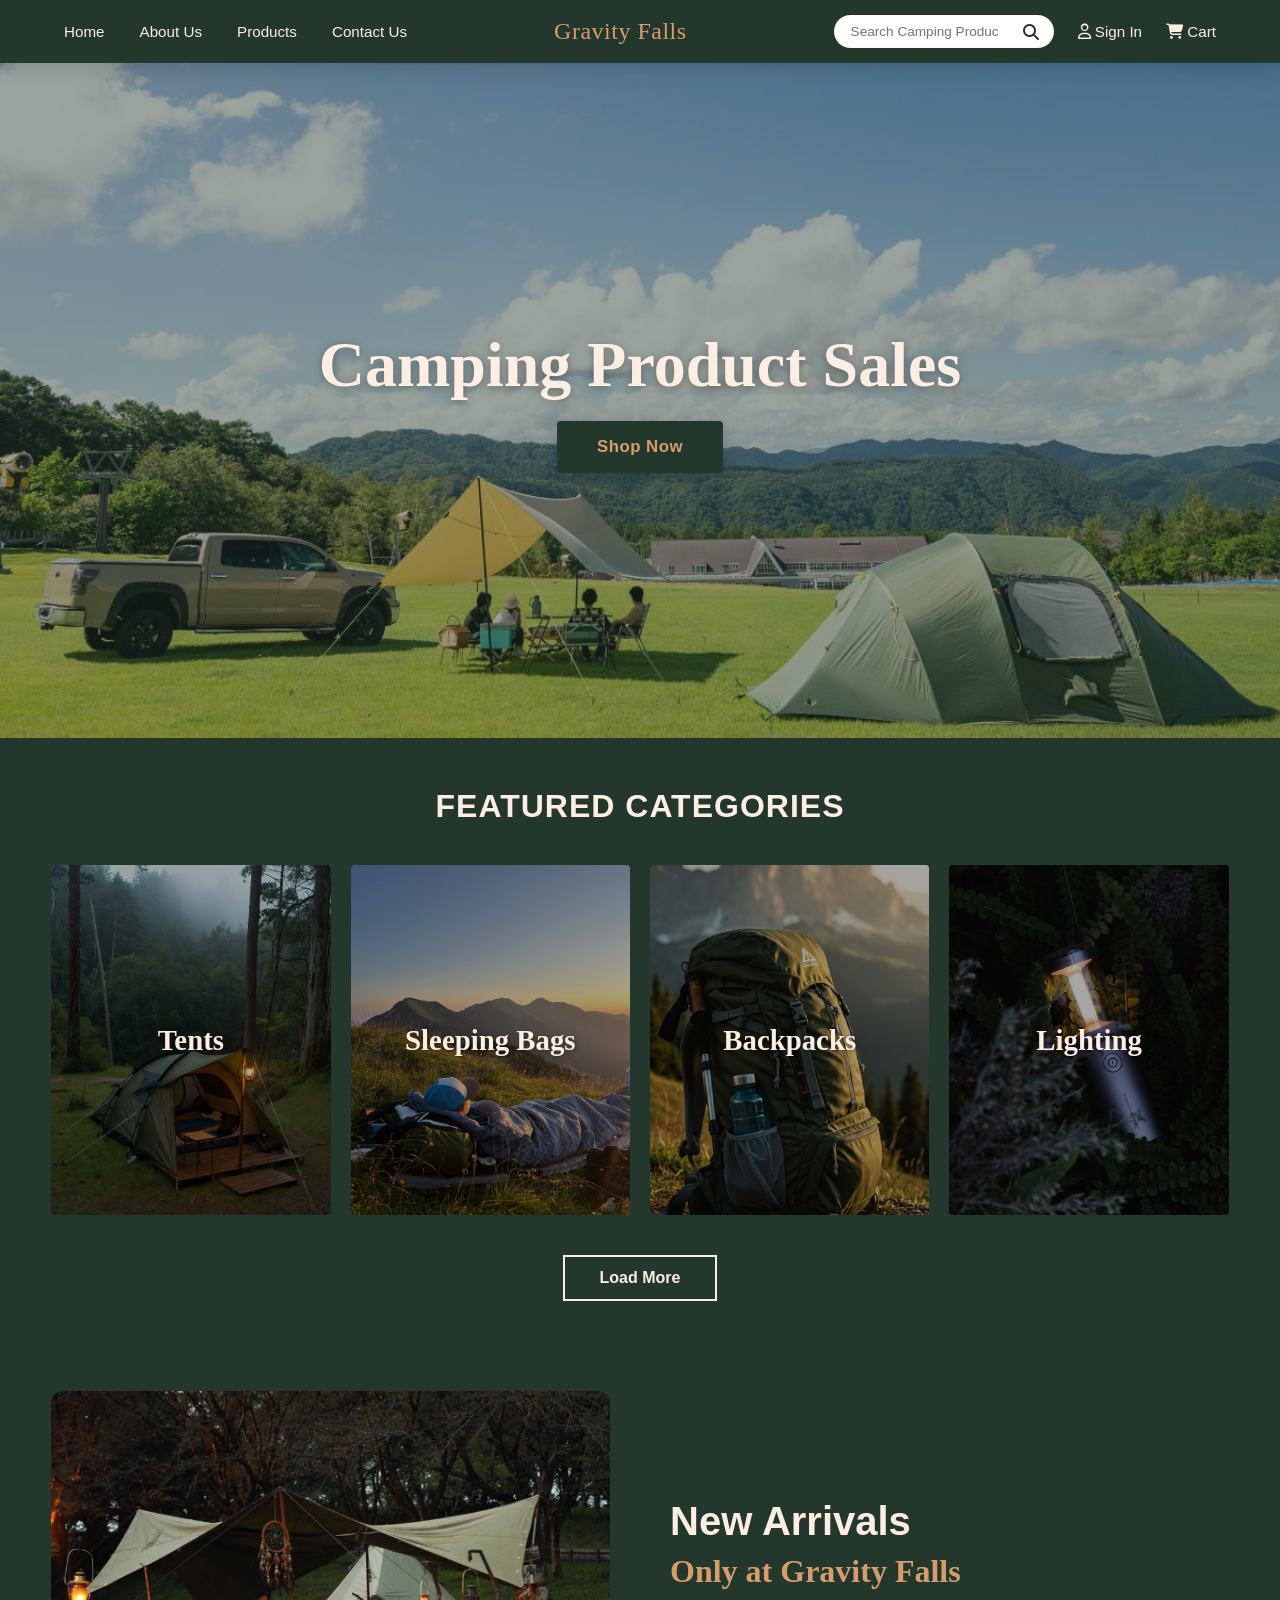
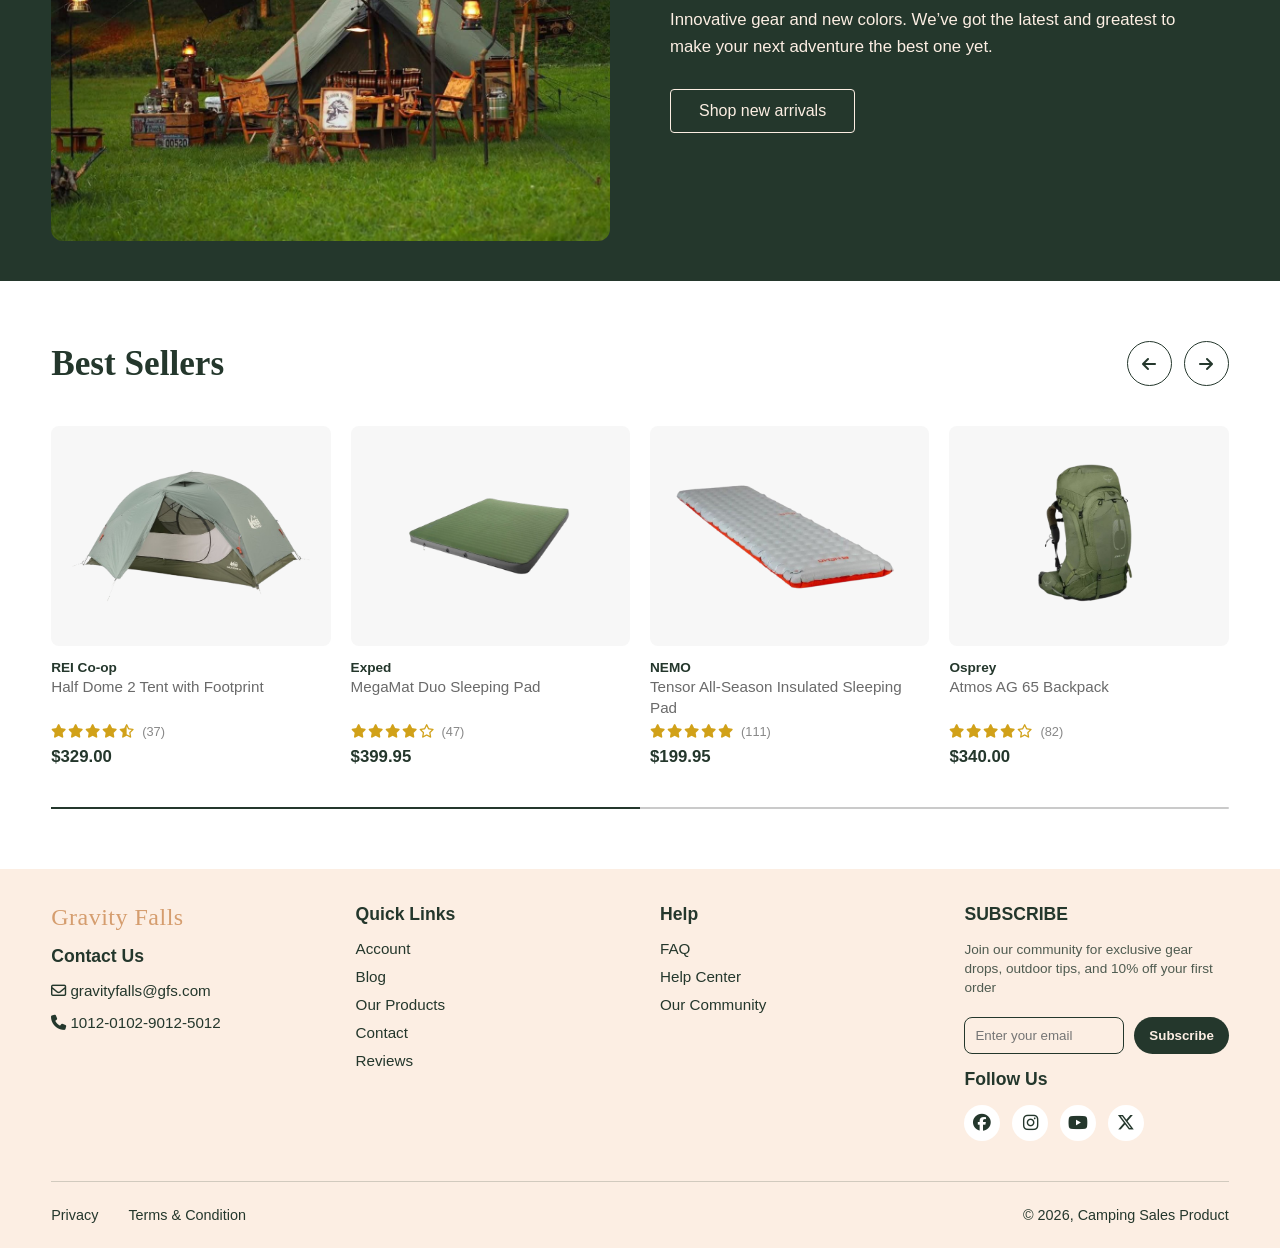
==== commit 42dda585: "Add files via upload" ====
--- a/index.html
+++ b/index.html
@@ -82,7 +82,7 @@
 
             <div class="categories_grid">
 
-                <a href="#" class="category_card card_tents">
+                <a href="products.html" class="category_card card_tents">
                     <img src="images/camping_products/tents/path_to_your_tents_image.jpg"
                         alt="High-quality camping tent" class="card_bg_img">
                     <div class="card_overlay">
@@ -90,7 +90,7 @@
                     </div>
                 </a>
 
-                <a href="#" class="category_card card_sleepingbags">
+                <a href="products.html" class="category_card card_sleepingbags">
                     <img src="images/camping_products/sleeping_bags/path_to_your_sleepingbags_image.jpg"
                         alt="Warm winter sleeping bag" class="card_bg_img">
                     <div class="card_overlay">
@@ -98,7 +98,7 @@
                     </div>
                 </a>
 
-                <a href="#" class="category_card card_backpacks">
+                <a href="products.html" class="category_card card_backpacks">
                     <img src="images/camping_products/backpacks/path_to_your_backpacks_image.jpg"
                         alt="Ergonomic outdoor hiking backpack" class="card_bg_img">
                     <div class="card_overlay">
@@ -106,7 +106,7 @@
                     </div>
                 </a>
 
-                <a href="#" class="category_card card_lighting">
+                <a href="products.html" class="category_card card_lighting">
                     <img src="images/camping_products/lightings/path_to_your_lights_image.jpg"
                         alt="Waterproof camping lighting" class="card_bg_img">
                     <div class="card_overlay">
@@ -160,7 +160,7 @@
 
                     <div class="product_card">
 
-                        <a href="#" class="product_card_link">
+                        <a href="products.html" class="product_card_link">
 
                             <div class="prod_img_box">
                                 <img src="images/camping_products/tents/Half_Dome_2_Tent.png" alt="Half Dome 2 Tent">
@@ -185,7 +185,7 @@
 
                     <div class="product_card">
 
-                        <a href="#" class="product_card_link">
+                        <a href="products.html" class="product_card_link">
 
                             <div class="prod_img_box">
                                 <img src="images/camping_products/sleeping_bags/MegaMat_Duo_SleepingPad.png"
@@ -212,7 +212,7 @@
 
                     <div class="product_card">
 
-                        <a href="#" class="product_card_link">
+                        <a href="products.html" class="product_card_link">
 
                             <div class="prod_img_box">
                                 <img src="images/camping_products/sleeping_bags/Tensor_All-Season_Insulated_SleepingPad.png"
@@ -236,7 +236,7 @@
 
                     <div class="product_card">
 
-                        <a href="#" class="product_card_link">
+                        <a href="products.html" class="product_card_link">
 
                             <div class="prod_img_box">
                                 <img src="images/camping_products/backpacks/Atmos_AG_65_Backpack.png"
@@ -263,7 +263,7 @@
 
                     <div class="product_card">
 
-                        <a href="#" class="product_card_link">
+                        <a href="products.html" class="product_card_link">
 
                             <div class="prod_img_box">
                                 <img src="images/camping_products/stoves/Everest2X_Camping_Stove.png"
@@ -290,11 +290,10 @@
 
                     <div class="product_card">
 
-                        <a href="#" class="product_card_link">
-
-                            <div class="prod_img_box">
-                                <img src="images/camping_products/stoves/Jetboil_Flash_Cooking_System.png""
-                                    alt="Jetboil Flash Cooking System">
+                        <a href="products.html" class="product_card_link">
+
+                            <div class="prod_img_box">
+                                <img src="images/camping_products/stoves/Jetboil_Flash_Cooking_System.png" alt="Jetboil Flash Cooking System">
                             </div>
 
                             <span class="prod_brand">Jetboil</span>
@@ -315,7 +314,7 @@
 
                     <div class="product_card">
 
-                        <a href="#" class="product_card_link">
+                        <a href="products.html" class="product_card_link">
 
                             <div class="prod_img_box">
                                 <img src="images/camping_products/bottles/YETI_Rambler_36oz_Bottle.png"
@@ -340,7 +339,7 @@
 
                     <div class="product_card">
 
-                        <a href="#" class="product_card_link">
+                        <a href="products.html" class="product_card_link">
 
                             <div class="prod_img_box">
                                 <img src="images/camping_products/chairs/Helinox_Chair_One.png"
--- a/style.css
+++ b/style.css
@@ -30,14 +30,12 @@
     margin: 0;
     padding: 0;
     background-color: #24372C;
-    /* 👈 This controls the color outside your main wrapper */
     width: 100%;
     min-height: 100vh;
 }
 
 /* --- Header ---*/
 .site_header {
-    position: -webkit-sticky;
     position: sticky;
     top: 0;
     left: 0;
@@ -144,10 +142,8 @@
 /* 1. Establish the positioning anchor context for the centered logo */
 .site_header .auth-header-style {
     position: relative !important;
-    /* Set layout anchor point */
     display: flex;
     justify-content: space-between;
-    /* Pushes the remaining link blocks cleanly to opposite sides */
     align-items: center;
     width: 100%;
     padding: 20px 5%;
@@ -156,14 +152,10 @@
 
 /* 2. Target the Gravity Falls Logo Link inside the Auth Header only */
 .auth-header-style .center_zone {
-    /* 🚨 THE FORCE-CENTER SYSTEM 🚨 */
     position: absolute !important;
     left: 50% !important;
     top: 50% !important;
     transform: translate(-50%, -50%) !important;
-    /* Locks logo mass perfectly at dead center of the viewport */
-
-    /* Presentation details matching your brand */
     white-space: nowrap;
     z-index: 10;
 }
@@ -333,19 +325,16 @@
 }
 
 
-/* --- Hero Section --- */
+/* --- Home Page / Hero Section --- */
 
 .hero_section {
     position: relative;
-    /* Acts as the absolute anchoring boundary for the image and overlay */
     width: 100%;
     min-height: 75vh;
-    /* Automatically spans across 75% of the browser window height */
     display: flex;
     align-items: center;
     justify-content: center;
     overflow: hidden;
-    /* Keeps anything that spills out cleanly clipped */
 }
 
 /* 1. Force the HTML Image to stretch and behave like a background backdrop */
@@ -367,16 +356,13 @@
     width: 100%;
     height: 100%;
     background-color: rgba(36, 55, 44, 0.45);
-    /* Uses your forest green color code with 45% transparency */
     z-index: 2;
-    /* Sits directly above the image, but below text */
 }
 
 /* 3. The Content Container bounding box */
 .hero_center_container {
     position: relative;
     z-index: 3;
-    /* Sits safely on top of the dark tint screen */
     width: 100%;
     max-width: 1400px;
     padding: 0 5%;
@@ -388,29 +374,23 @@
 .hero_text_card {
     text-align: center;
     max-width: 750px;
-    /* Prevents text lines from getting too long and hard to scan */
     color: #FCEEE3;
-    /* Cream white text contrast */
 }
 
 .hero_text_card h1 {
     font-family: 'DM Serif Display', serif;
     color: #FCEEE3;
-    /* Overrides your dark header color baseline with glowing white */
     font-size: 4rem;
     line-height: 1.15;
     margin-bottom: 20px;
     text-shadow: 0 2px 10px rgba(0, 0, 0, 0.3);
-    /* Soft subtle shadow to boost text sharpness */
-}
-
-/* Call-to-Action Primary Button */
+}
+
+/* Shop Button */
 .shop_button {
     display: inline-block;
     background-color: #24372C;
-    /* Brand Gold primary anchor coloring */
     color: #D59D6E;
-    /* Dark text inside button for contrast safety readings */
     padding: 16px 40px;
     border-radius: 4px;
     font-weight: 600;
@@ -422,14 +402,12 @@
 
 .shop_button:hover {
     background-color: #24372C;
-    /* Smooth inverse transition state back to green */
     color: #FCEEE3;
     transform: translateY(-2px);
-    /* Gentle modern micro-lift effect */
-}
-
-
-/* --- CATEGORIES SECTION --- */
+}
+
+
+/* --- Home Page / CATEGORIES SECTION --- */
 .categories_outer {
     background-color: #24372C;
     padding: 50px 0;
@@ -483,15 +461,11 @@
     width: 100% !important;
     height: 100% !important;
 
-    /* 🚨 THE CRITICAL IMAGE PROPERTY 🚨 */
+  
     object-fit: cover;
-    /* Forces the photo to crop and scale smoothly without stretching awkwardly */
-
     object-position: center;
     z-index: 1;
-    /* Sits below your text overlays */
     transition: transform 0.4s ease;
-    /* Smooth transition effect for hover zoom */
 }
 
 
@@ -549,7 +523,7 @@
 }
 
 
-/* --- NEW ARRIVALS SECTION STYLING --- */
+/* --- HOME PAGE / NEW ARRIVALS SECTION STYLING --- */
 .new_arrival_outer {
     background-color: #24372C;
     padding: 40px 0;
@@ -578,8 +552,6 @@
     border-radius: 12px;
     object-fit: cover;
     height: 450px;
-    /* background-size: cover;
-    background-position: center; */
 }
 
 /* --- RIGHT COLUMN: TEXT CARD SETUP --- */
@@ -615,7 +587,7 @@
     max-width: 520px;
 }
 
-/* --- THE CALL-TO-ACTION BUTTON --- */
+/* --- SHOP NEW ARRIVALS BUTTON --- */
 .new_arrival_button {
     display: inline-block;
     text-decoration: none;
@@ -637,7 +609,7 @@
 }
 
 
-/* --- BEST SELLERS SLIDER STYLING --- */
+/* --- HOME PAGE / BEST SELLERS SLIDER STYLING --- */
 .bestsellers_outer {
     background-color: #ffffff;
     padding: 60px 0;
@@ -695,7 +667,6 @@
 .slider_viewport {
     width: 100%;
     overflow: hidden;
-    /* Hides extra products extending off-screen */
     padding: 10px 0;
 }
 
@@ -705,12 +676,10 @@
     gap: 20px;
     width: 100%;
     transition: transform 0.5s cubic-bezier(0.25, 1, 0.5, 1);
-    /* Makes the sliding snap beautifully smoothly */
 }
 
 /* --- INDIVIDUAL PRODUCT CARDS --- */
 .product_card {
-    /* calculation: takes up exactly 25% of window minus the gaps to show 4 cards total */
     flex: 0 0 calc(25% - 15px);
     display: flex;
     flex-direction: column;
@@ -733,7 +702,6 @@
     max-height: 100%;
     max-width: 100%;
     object-fit: contain;
-    /* Keeps items cleanly boxed without crop distortion */
 }
 
 .prod_brand {
@@ -751,8 +719,7 @@
     line-height: 1.4;
     color: #6a6a6a;
     margin-bottom: 8px;
-    /* Limits text display to 2 lines so alignment stays clean across all cards */
-    display: -webkit-box;
+    display: flex;
     overflow: hidden;
     height: 40px;
 }
@@ -797,7 +764,6 @@
     top: 0;
     height: 100%;
     width: 50%;
-    /* Set width manually to reflect active slide position viewing */
     background-color: #24372C;
     transition: left 0.5s ease, width 0.5s ease;
 }
@@ -808,7 +774,6 @@
 .about_page_wrapper {
     width: 100%;
     background-color: #24372C;
-    /* margin: 0 auto; */
     padding-right: 4%;
     padding-left: 4%;
     padding-bottom: 4%;
@@ -825,8 +790,6 @@
     text-align: center;
     background-color: #24372C;
     padding-top: 40px;
-    /* Extra bottom cushion allows overlapping images to sit safely */
-    /* margin: 0 auto; */
     width: 100%;
     height: 300px;
 }
@@ -834,7 +797,6 @@
 .about_hero_section h1 {
     font-size: 3.2rem;
     color: #FCEEE3;
-    /* Dark green font focal contrast headline */
     margin: 0 auto 15px auto;
     font-weight: 700;
 }
@@ -852,7 +814,6 @@
     display: flex;
     justify-content: space-between;
     align-items: flex-start;
-    /* Keeps layout components top-aligned for staggered drop heights */
     gap: 24px;
     width: 100%;
 }
@@ -860,18 +821,15 @@
 .gallery_img_box {
     flex: 1;
     background-color: #DDE2DF;
-    /* Placeholder fallback image color block matching your wireframe styles */
     border-radius: 12px;
     overflow: hidden;
     box-shadow: 0 12px 32px rgba(0, 0, 0, 0.15);
-    /* Adds elevation lift separation context */
 }
 
 .gallery_img_box img {
     width: 100%;
     height: 100%;
     object-fit: cover;
-    /* Zero stretch compression image styling scaling rules */
 }
 
 /* Asymmetrical Height Config verbatim from wireframes */
@@ -1106,7 +1064,7 @@
     object-fit: cover;
 }
 
-.profile_info h4 {
+.profile_info h3 {
     margin: 0 0 4px 0;
     font-size: 1rem;
     color: #FCEEE3;
@@ -1118,7 +1076,7 @@
 }
 
 
-/* --- USER REGISTRATION & AUTHENTICATION STYLING SYSTEM --- */
+/* --- USER REGISTRATION & AUTHENTICATION PAGES STYLING  --- */
 
 /* Global core document canvas setup wrapper layer */
 .auth_page_container {
@@ -1147,10 +1105,8 @@
 /* --- Left Column Panel: Brand Graphics Promo Billboard Zone --- */
 .auth_brand_side {
     flex: 1.1;
-    /* background-color: #1A2820;        */
     background-image: linear-gradient(to top, rgba(26, 40, 32, 0.92), rgba(36, 55, 44, 0.45)),
-        url('https://images.unsplash.com/photo-1504280390367-361c6d9f38f4?auto=format&fit=crop&w=1000&q=80');
-    /* Beautiful mountain trail camp background asset overlay */
+        url('images/camping_scenery/acc_mg_cover.jpg');
     background-size: cover;
     background-position: center;
     padding: 45px;
@@ -1194,7 +1150,7 @@
     color: #D59D6E;
 }
 
-.brand_promo_content h2 {
+.brand_promo_content h1 {
     font-size: 2.3rem;
     line-height: 1.25;
     margin-bottom: 15px;
@@ -1314,7 +1270,6 @@
 
 .custom_checkbox_container input {
     display: none;
-    /* Hide default browser input elements */
 }
 
 .checkmark {
@@ -1358,11 +1313,9 @@
     width: 100%;
     padding: 14px;
     background-color: #000000;
-    /* Solid dense wireframe-perfect baseline button color style */
     color: #FCEEE3;
     border: none;
     border-radius: 30px;
-    /* Soft curved radius edges matching image_9d2471.png */
     font-size: 1rem;
     font-weight: 600;
     cursor: pointer;
@@ -1372,7 +1325,6 @@
 
 .auth_submit_btn:hover {
     background-color: #24372C;
-    /* Smooth transitions into brand primary colors on mouse states */
 }
 
 .auth_submit_btn:active {
@@ -1465,21 +1417,17 @@
 
 
 
-/* --- CONTACT PAGE GLOBAL STYLINGS --- */
-
+/* --- CONTACT PAGE STYLINGS --- */
 
 /* HERO SECTION STYLING */
 .contact_hero {
     position: relative;
-    /* Acts as the absolute anchoring boundary for the image and overlay */
     width: 100%;
     min-height: 55vh;
-    /* Automatically spans across 75% of the browser window height */
     display: flex;
     align-items: center;
     justify-content: center;
     overflow: hidden;
-    /* Keeps anything that spills out cleanly clipped */
 }
 
 /* 1. Force the HTML Image to stretch and behave like a background backdrop */
@@ -1501,16 +1449,13 @@
     width: 100%;
     height: 100%;
     background-color: rgba(36, 55, 44, 0.45);
-    /* Uses your forest green color code with 45% transparency */
     z-index: 2;
-    /* Sits directly above the image, but below text */
 }
 
 /* 3. The Content Container bounding box */
 .hero_container {
     position: relative;
     z-index: 3;
-    /* Sits safely on top of the dark tint screen */
     width: 100%;
     max-width: 1400px;
     padding: 0 5%;
@@ -1522,26 +1467,21 @@
 .hero_content {
     text-align: center;
     max-width: 750px;
-    /* Prevents text lines from getting too long and hard to scan */
     color: #FCEEE3;
-    /* Cream white text contrast */
 }
 
 .hero_content h1 {
     font-family: 'DM Serif Display', serif;
     color: #FCEEE3;
-    /* Overrides your dark header color baseline with glowing white */
     font-size: 4rem;
     line-height: 1.15;
     margin-bottom: 20px;
     text-shadow: 0 2px 10px rgba(0, 0, 0, 0.3);
-    /* Soft subtle shadow to boost text sharpness */
 }
 
 .hero_content p {
     font-family: 'Inter', sans-serif;
     color: #D1DDD6;
-    /* Soft light gray for subtext to create depth hierarchy */
     font-size: 1.05rem;
     line-height: 1.6;
 }
@@ -1557,10 +1497,10 @@
 
 .contact_grid_box {
     display: grid;
-    grid-template-columns: 45% 55%; /* Splits side panels nicely */
+    grid-template-columns: 45% 55%; 
     max-width: 1200px;
     width: 100%;
-    background-color: #ffffff; /* Grey baseline container background matching image_e6f9fd.png */
+    background-color: #ffffff; 
     border-radius: 12px;
     overflow: hidden;
     box-shadow: 0 8px 24px rgba(0,0,0,0.05);
@@ -1568,7 +1508,7 @@
 
 /* LEFT PANEL DETAILS */
 .info_panel {
-    background-color: #FCEEE3; /* Distinct slightly darker tone layout side fill */
+    background-color: #FCEEE3; 
     padding: 50px;
     display: flex;
     flex-direction: column;
@@ -1604,7 +1544,7 @@
 .icon_circle {
     width: 46px;
     height: 46px;
-    background-color: #ffffff; /* Solid structural black circle icons from image */
+    background-color: #ffffff; 
     color: #24372C;
     border-radius: 50%;
     display: flex;
@@ -1666,7 +1606,7 @@
     transform: scale(1.1);
 }
 
-/* ✉️ RIGHT PANEL MESSAGING FORM */
+/* RIGHT PANEL MESSAGING FORM */
 .form_panel {
     padding: 50px;
     display: flex;
@@ -1711,7 +1651,7 @@
     padding: 12px 16px;
     border: 1px solid transparent;
     border-radius: 6px;
-    background-color: #E2E6E4; /* Light wireframe box input fills */
+    background-color: #E2E6E4;
     font-family: 'Inter', sans-serif;
     font-size: 0.95rem;
     color: #24372C;
@@ -1725,7 +1665,6 @@
     border-color: #24372C;
 }
 
-/* Solid Black Oval Button Design */
 .submit_btn {
     background-color: #24372C;
     color: #FCEEE3;
@@ -1742,33 +1681,30 @@
 }
 
 .submit_btn:hover {
-    background-color: #24372C; /* Brand glow accent shift on hover action */
-}
-
-/* 🗺️ GOOGLE MAP OVERLAY SECTION */
+    background-color: #24372C; 
+}
+
+/* GOOGLE MAP OVERLAY SECTION */
 .map_section {
     width: 100%;
-    background-color: #BAC4BE; /* Solid baseline map background if frame fails initialization */
-    line-height: 0;            /* Removes unwanted blank scroll margins underneath frames */
+    background-color: #BAC4BE;
+    line-height: 0;           
 }
 
 .map_section iframe {
-    filter: grayscale(20%);    /* Soft visual tone adjustment to fit rustic wireframe look */
-}
-
-
-/* ==========================================================================
-   🔥 HERO BANNER BLOCK WITH BACKGROUND IMAGE
-   ========================================================================== */
+    filter: grayscale(20%);   
+}
+
+
+/* --- PRODUCTS PAGE STYLING --- */
 
 .products_hero_banner {
     width: 100%;
-    max-width: 1200px; /* Aligns neatly with your main container width constraint */
-    margin: 40px auto 0px auto; /* Centers the block and adds separation space above products */
+    max-width: 1200px; 
+    margin: 40px auto 0px auto; 
     border-radius: 12px;
     overflow: hidden;
     
-    /* 🌟 Replace 'sleeping_bag_hero.jpg' with your actual background image filename */
     background-image: url('images/camping_scenery/sleepingbag_promo.jpg'); 
     background-size: cover;
     background-position: center;
@@ -1780,7 +1716,6 @@
     box-shadow: 0 4px 20px rgba(0, 0, 0, 0.15);
 }
 
-/* Semi-dark mask overlay ensuring your white text stays highly readable */
 .hero_banner_overlay {
     width: 100%;
     height: 100%;
@@ -1792,9 +1727,8 @@
     justify-content: center;
 }
 
-/* Yellow Badge matching reference style layout */
 .promo_badge_tag {
-    background-color: #DDA15E; /* Warm accent matching gravity falls palette */
+    background-color: #DDA15E; 
     color: #24372C;
     text-transform: uppercase;
     font-weight: 800;
@@ -1816,7 +1750,7 @@
     text-shadow: 1px 1px 4px rgba(0,0,0,0.6);
 }
 
-/* Massive attention-grabbing discount claim text */
+/* Discount Claim Text */
 .promo_percentage_claim {
     color: #ffffff;
     font-size: 4.5rem;
@@ -1867,17 +1801,13 @@
 }
 
 
-
-
-
-/* ==========================================================================
-   🧱 PRODUCTS PAGE RESPONSIVE 4-COLUMN SYSTEM
-   ========================================================================== */
+/* --- PRODUCTS CARDS STYLING --- */
+
 .products_page_main {
     max-width: 1200px;
     margin: 0 auto;
     padding: 40px 20px;
-    background-color: #24372C; /* Forest green wrapper background color */
+    background-color: #24372C;
 }
 
 .products_hero_zone {
@@ -1888,7 +1818,7 @@
 .products_hero_zone h1 {
     font-family: 'DM Serif Display', serif;
     font-size: 2.5rem;
-    color: #FCEEE3; /* Warm cream text accent color */
+    color: #FCEEE3; 
     margin-bottom: 8px;
 }
 
@@ -1897,7 +1827,6 @@
     font-size: 1rem;
 }
 
-/* Reference Filter Bar Styling matching your wireframe image */
 .catalog_filter_bar {
     display: flex;
     justify-content: space-between;
@@ -1913,15 +1842,15 @@
     display: flex;
     align-items: center;
     gap: 12px;
-    color: #24372C; /* Dark forest green tone matching icon tint */
+    color: #24372C; 
     flex-grow: 1;
     min-width: 400px;
 }
 
 .search_input_wrapper .search_icon {
     font-size: 1.1rem;
-    color: #24372C;      /* Matches your dark forest green brand accent */
-    flex-shrink: 0;      /* 🌟 FIX: Stops the layout from shrinking or crushing the icon to 0px */
+    color: #24372C;     
+    flex-shrink: 0;      
 }
 
 .search_input_wrapper input {
@@ -1943,10 +1872,10 @@
     flex-shrink: 0;
 }
 
-/* 4-Column Grid Ruleset Layout */
+/* 4-Column Grid Layout */
 .products_4col_grid {
     display: grid;
-    grid-template-columns: repeat(4, 1fr); /* Forms exact balanced 4 grid blocks matching reference */
+    grid-template-columns: repeat(4, 1fr); 
     gap: 24px;
 }
 
@@ -1987,7 +1916,7 @@
     color: #24372C;
     margin: 4px 0 8px;
     line-height: 1.4;
-    min-height: 40px; /* Keeps card structural borders even */
+    min-height: 40px; 
 }
 
 .catalog_stars {
@@ -2032,31 +1961,29 @@
 
 /* Dynamic Navbar Counter Badge Styling */
 .cart_counter_badge {
-    background-color: #d35400; /* Distinct notification alert badge accent highlight */
+    background-color: #d35400; 
     color: #ffffff;
     font-size: 0.75rem;
     font-weight: 700;
     padding: 2px 6px;
     border-radius: 10px;
     margin-left: 5px;
-    display: none; /* Controlled by engine loop dynamically */
-}
-
-
-/* ==========================================================================
-   🛒 E-COMMERCE CART VIEW SPLIT-SCREEN INTERFACE
-   ========================================================================== */
+    display: none; 
+}
+
+
+/* --- CART PAGE STYLING --- */
 
 .cart_page_main {
     max-width: 1200px;
     margin: 0 auto;
     padding: 60px 20px;
-    background-color: #24372C; /* Dark forest green structural block base */
+    background-color: #24372C; 
 }
 
 .cart_split_layout {
     display: grid;
-    grid-template-columns: 65% 35%; /* Replicates the exact balanced split view ratio */
+    grid-template-columns: 65% 35%; 
     gap: 30px;
     align-items: start;
 }
@@ -2069,7 +1996,7 @@
     box-shadow: 0 4px 20px rgba(0, 0, 0, 0.2);
 }
 
-.cart_items_panel h2 {
+.cart_items_panel h1 {
     color: #24372C;
     font-family: 'DM Serif Display', serif;
     font-size: 2rem;
@@ -2112,7 +2039,7 @@
     flex-grow: 1;
 }
 
-.cart_row_info h4 {
+.cart_row_info h2 {
     color: #24372C;
     font-size: 1.1rem;
     font-weight: 600;
@@ -2281,62 +2208,15 @@
     opacity: 0.95;
 }
 
-/* Tablet and Mobile Breakpoints responsive stack adjustments */
-@media (max-width: 992px) {
-    .cart_split_layout {
-        grid-template-columns: 1fr;
-    }
-    .summary_card_sticky {
-        position: static;
-    }
-}
-
-@media (max-width: 600px) {
-    .cart_item_row {
-        flex-direction: column;
-        align-items: flex-start;
-        gap: 15px;
-    }
-    .cart_row_actions {
-        flex-direction: row;
-        justify-content: space-between;
-        align-items: center;
-        width: 100%;
-        min-width: none;
-        border-top: 1px dashed #e1e8e4;
-        padding-top: 12px;
-    }
-}
-
-
-/* Responsive collapse break matrix rules */
+
+
+/* ---- RESPONSIVE RESPONSIVENESS ADJUSTMENT QUERY ---- */
+
+
 @media (max-width: 1024px) {
     .products_4col_grid { grid-template-columns: repeat(2, 1fr); }
 }
-@media (max-width: 600px) {
-    .products_4col_grid { grid-template-columns: 1fr; }
-    .catalog_filter_bar { flex-direction: column; gap: 15px; }
-}
-
-
-/* ==========================================================================
-   📱 RESPONSIVE RESPONSIVENESS ADJUSTMENT QUERY
-   ========================================================================== */
-@media (max-width: 900px) {
-    .contact_grid_box {
-        grid-template-columns: 1fr;
-        /* Stacks layout neatly down into single column block on tablets */
-    }
-
-    .info_panel,
-    .form_panel {
-        padding: 40px 24px;
-    }
-
-    .form_row_double {
-        grid-template-columns: 1fr;
-    }
-}
+
 
 
 @media (max-width: 992px) {
@@ -2349,17 +2229,14 @@
     /* Force layouts to match your wireframe: [Hamburger] - [LOGO] - [Icons] */
     .left_zone {
         order: 1;
-        /* Pushes navigation links away into dropdown behavior */
     }
 
     .center_zone {
         order: 2;
-        /* Centered Logo state */
     }
 
     .right_zone {
         order: 3;
-        /* Actions stay fixed right */
         gap: 15px;
     }
 
@@ -2372,7 +2249,6 @@
         background-color: #24372C;
         padding: 0;
         max-height: 0;
-        /* Hidden closed default state */
         overflow: hidden;
         transition: max-height 0.3s ease-out;
         box-shadow: 0 4px 10px rgba(0, 0, 0, 0.15);
@@ -2395,7 +2271,6 @@
     .signin_link i,
     .cart_link i {
         font-size: 1.3rem;
-        /* Enlarges pure icons for finger targets */
         margin: 0;
     }
 
@@ -2410,7 +2285,6 @@
 
     .search_box input {
         width: 100%;
-        /* Spans across screen area smoothly */
     }
 
     /* Adding extra margin cushion area below parent nav box block when mobile is triggered */
@@ -2418,10 +2292,9 @@
         padding-bottom: 70px;
     }
 
-    /* ⚡ THE MAGIC PURE CSS SELECTOR: Show dropdown menu list when checkbox is ticked */
+    /* Show dropdown menu list when checkbox is ticked */
     .menu_toggle_checkbox:checked~.left_zone {
         max-height: 300px;
-        /* Expands open fluidly */
     }
 
     /* Animate Hamburger Bars into an 'X' icon when checked */
@@ -2436,6 +2309,30 @@
     .menu_toggle_checkbox:checked~.hamburger_button .bar:nth-child(3) {
         transform: translateY(-8px) rotate(-45deg);
     }
+
+    .cart_split_layout {
+        grid-template-columns: 1fr;
+    }
+    .summary_card_sticky {
+        position: static;
+    }
+}
+
+
+
+@media (max-width: 900px) {
+    .contact_grid_box {
+        grid-template-columns: 1fr;
+    }
+
+    .info_panel,
+    .form_panel {
+        padding: 40px 24px;
+    }
+
+    .form_row_double {
+        grid-template-columns: 1fr;
+    }
 }
 
 
@@ -2447,7 +2344,6 @@
 
     .auth_split_card {
         flex-direction: column;
-        /* Converts split row columns into flat single rows layout framework stack */
         min-height: auto;
         border-radius: 16px;
     }
@@ -2470,24 +2366,19 @@
         justify-content: center !important;
         text-align: center !important;
         padding: 20px 0 !important;
-        /* Adds comfortable breathing space inside the dropdown open state */
         gap: 16px !important;
-        /* Spaces the vertical items out cleanly */
     }
 
     /* 2. Target the individual anchor text links inside the mobile box */
     .auth-header-style .left_zone .nav_links a {
         width: 100% !important;
         text-align: center !important;
-        /* Ensures text aligns dead-center */
         font-size: 1.1rem !important;
-        /* Makes it slightly easier to tap on a mobile touch screen */
     }
 
     /* 3. Keep the "Gravity Falls" logo vertically centered with the menu buttons */
     .auth-header-style .center_zone {
         top: 30px !important;
-        /* Keeps the logo pinned nicely in the top bar line while menu drops down */
         transform: translate(-50%, 0) !important;
     }
 
@@ -2512,7 +2403,7 @@
         display: flex;
         flex-direction: column;
         align-items: center;
-        gap: 5;
+        gap: 20px;
         width: 100%;
     }
 
@@ -2704,7 +2595,6 @@
     .hero_gallery_grid .gallery_img_box:nth-child(4) {
         height: 170px;
         margin-top: 0;
-        /* Cleans up all descriptive desktop shifting spacing variables */
     }
 
     /* Smooth stacks content blocks layout arrays downwards vertically */
@@ -2731,4 +2621,22 @@
         padding: 25px;
     }
 
+}
+
+@media (max-width: 600px) {
+    .cart_item_row {
+        flex-direction: column;
+        align-items: flex-start;
+        gap: 15px;
+    }
+    .cart_row_actions {
+        flex-direction: row;
+        justify-content: space-between;
+        align-items: center;
+        width: 100%;
+        border-top: 1px dashed #e1e8e4;
+        padding-top: 12px;
+    }
+    .products_4col_grid { grid-template-columns: 1fr; }
+    .catalog_filter_bar { flex-direction: column; gap: 15px; }
 }
